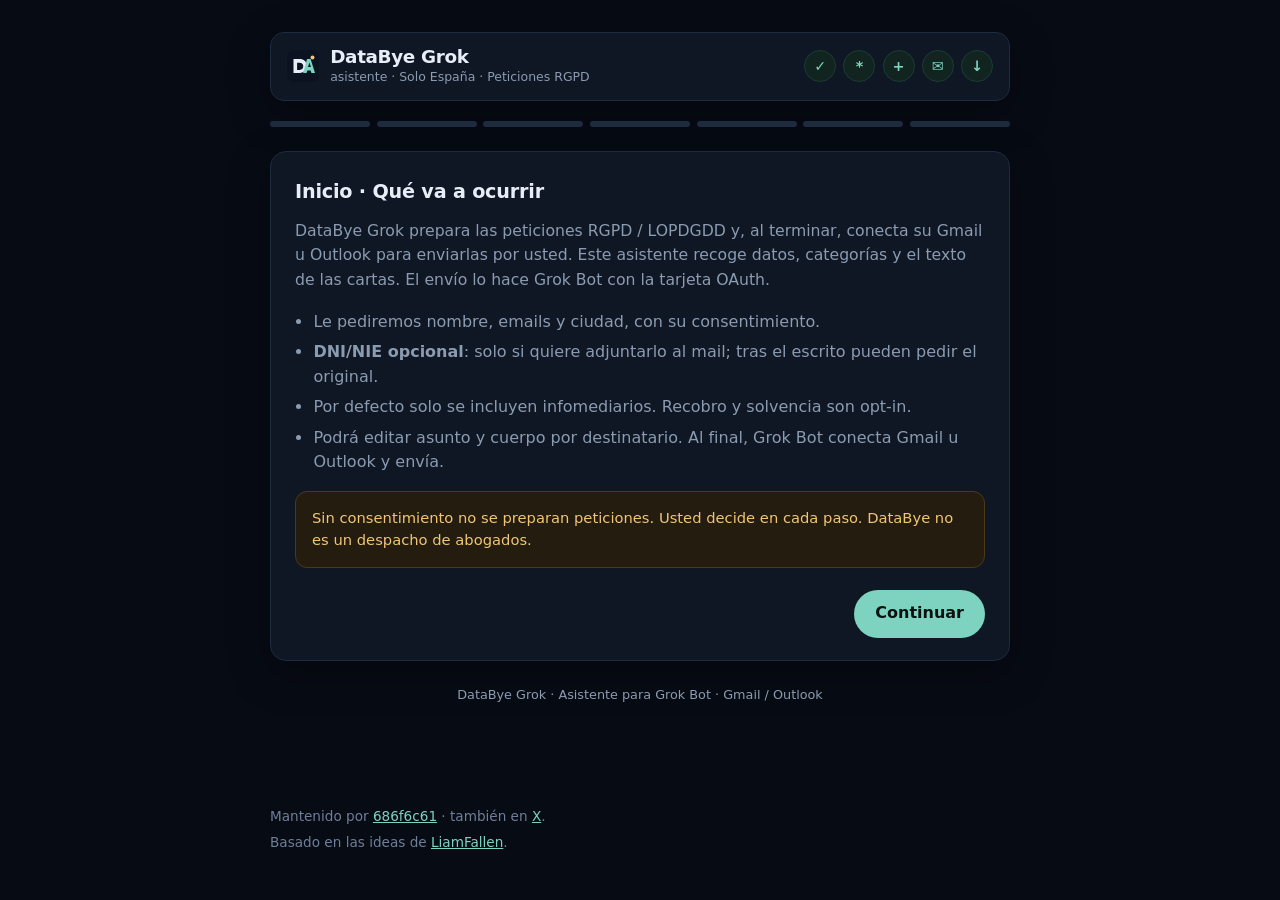
==== wizard.html @ 0d9af176 "DataBye landing 2.0.0: Grok cinematic site, SVG agent, live bot CTA Static landing for Coolify (bran" ====
<!DOCTYPE html>
<html lang="es">
<head>
<meta charset="utf-8" />
<meta name="viewport" content="width=device-width, initial-scale=1" />
<link rel="icon" href="[data-uri]" type="image/svg+xml">
<title>DataBye Grok · Wizard</title>
<style>
  :root {
    --bg: #070b14;
    --card: #0f1624;
    --ink: #e8eef7;
    --muted: #8b9bb0;
    --line: #1e2a3d;
    --accent: #7dd3c0;
    --accent-dim: #2a5f55;
    --accent-soft: #12241f;
    --warn: #f0c674;
    --warn-bg: #241c0e;
    --warn-line: #4a3a18;
    --radius: 16px;
    --shadow: 0 12px 40px rgba(0, 0, 0, 0.35);
    --font: system-ui, -apple-system, "Segoe UI", Roboto, "Helvetica Neue", Arial, sans-serif;
    --input-bg: #0a101a;
  }
  * { box-sizing: border-box; }
  html, body { margin: 0; padding: 0; background: var(--bg); color: var(--ink); font-family: var(--font); line-height: 1.55; }
  body { min-height: 100vh; }
  a { color: var(--accent); }
  .wrap { max-width: 780px; margin: 0 auto; padding: 2rem 1.25rem 4rem; }
  .progress { display: flex; gap: 0.4rem; margin: 1.25rem 0 1.5rem; }
  .progress span {
    flex: 1; height: 6px; border-radius: 99px; background: var(--line);
    transition: background 0.25s ease;
  }
  .progress span.on { background: var(--accent); }
  .progress span.done { background: var(--accent-dim); }
  .card {
    background: var(--card); border: 1px solid var(--line); border-radius: var(--radius);
    box-shadow: var(--shadow); padding: 1.6rem 1.5rem 1.4rem;
  }
  .step { display: none; }
  .step.active { display: block; animation: fade 0.28s ease; }
  @keyframes fade { from { opacity: 0; transform: translateY(6px); } to { opacity: 1; transform: none; } }
  h2 { font-size: 1.2rem; margin: 0 0 0.75rem; font-weight: 650; letter-spacing: -0.01em; }
  h3 { font-size: 1rem; margin: 1.25rem 0 0.5rem; font-weight: 650; color: var(--accent); }
  .lede { color: var(--muted); margin: 0 0 1.1rem; font-size: 0.98rem; }
  ul.calm { margin: 0 0 1rem; padding-left: 1.15rem; color: var(--muted); }
  ul.calm li { margin: 0.35rem 0; }
  label.field { display: block; margin: 0.85rem 0 0.3rem; font-size: 0.88rem; font-weight: 600; }
  input[type="text"], input[type="email"], textarea, select {
    width: 100%; padding: 0.7rem 0.8rem; border: 1px solid var(--line); border-radius: 10px;
    font: inherit; background: var(--input-bg); color: var(--ink);
  }
  input:focus, textarea:focus { outline: 2px solid var(--accent-dim); border-color: var(--accent); }
  textarea { min-height: 110px; resize: vertical; }
  .hint { font-size: 0.82rem; color: var(--muted); margin: 0.25rem 0 0; }
  .check {
    display: flex; gap: 0.65rem; align-items: flex-start; margin-top: 1.1rem;
    padding: 0.85rem 1rem; background: var(--accent-soft); border-radius: 12px; border: 1px solid #1a3d35;
  }
  .check input { margin-top: 0.25rem; flex-shrink: 0; }
  .check.opt {
    background: var(--input-bg); border-color: var(--line); margin-top: 0.85rem;
  }
  .check.opt .help { display: block; font-size: 0.85rem; color: var(--muted); font-weight: 400; margin-top: 0.35rem; }
  .note-box {
    margin: 1rem 0; padding: 0.9rem 1rem; background: var(--warn-bg); border-radius: 12px;
    border: 1px solid var(--warn-line); color: var(--warn); font-size: 0.92rem;
  }
  .note-box strong { color: var(--ink); }
  .opt-tag {
    display: inline-block; font-size: 0.72rem; font-weight: 700; letter-spacing: 0.04em;
    text-transform: uppercase; background: #1a2435; color: var(--muted);
    padding: 0.15rem 0.45rem; border-radius: 6px; vertical-align: middle; margin-left: 0.35rem;
  }
  .badge {
    display: inline-block; font-size: 0.7rem; font-weight: 700; letter-spacing: 0.03em;
    text-transform: uppercase; padding: 0.12rem 0.4rem; border-radius: 6px; margin-left: 0.35rem;
  }
  .badge.doc { background: #143028; color: var(--accent); }
  .badge.likely { background: #2a2410; color: var(--warn); }
  .badge.web { background: #1a2040; color: #9db4ff; }
  .target {
    border: 1px solid var(--line); border-radius: 12px; padding: 0.9rem 1rem; margin: 0.65rem 0;
    background: var(--input-bg);
  }
  .target-head { display: flex; align-items: flex-start; justify-content: space-between; gap: 0.75rem; flex-wrap: wrap; }
  .target-head .name { font-weight: 650; }
  .target-head .meta { font-size: 0.8rem; color: var(--muted); margin-top: 0.2rem; }
  .target.collapsed .body-edit { display: none; }
  .nav { display: flex; justify-content: space-between; gap: 0.75rem; margin-top: 1.4rem; flex-wrap: wrap; }
  button {
    font: inherit; cursor: pointer; border-radius: 999px; padding: 0.65rem 1.25rem; border: 1px solid transparent;
  }
  button.primary { background: var(--accent); color: #0a1210; font-weight: 650; }
  button.primary:disabled { opacity: 0.45; cursor: not-allowed; }
  button.ghost { background: transparent; border-color: var(--line); color: var(--ink); }
  button.secondary { background: var(--accent-soft); color: var(--accent); font-weight: 600; border-color: #1a3d35; }
  .summary dl { margin: 0; }
  .summary dt { font-size: 0.78rem; text-transform: uppercase; letter-spacing: 0.04em; color: var(--muted); margin-top: 0.85rem; }
  .summary dd { margin: 0.2rem 0 0; }
  .footer-note { text-align: center; margin-top: 1.5rem; font-size: 0.8rem; color: var(--muted); }
  code { font-size: 0.85em; background: #1a2435; padding: 0.1rem 0.35rem; border-radius: 4px; }
  .topbar-inner {
    display: flex; align-items: center; justify-content: space-between; gap: 1rem;
    padding: 0.85rem 1rem; background: var(--card); border: 1px solid var(--line);
    border-radius: 14px; box-shadow: var(--shadow); margin-bottom: 0.25rem;
  }
  .brand { display: flex; align-items: center; gap: 0.7rem; text-align: left; }
  .brand-title { font-weight: 700; font-size: 1.15rem; letter-spacing: -0.02em; line-height: 1.1; }
  .brand-sub { font-size: 0.78rem; color: var(--muted); }
  .header-icons { display: flex; gap: 0.45rem; flex-wrap: wrap; }
  .header-icons .hi {
    width: 2rem; height: 2rem; border-radius: 999px; display: inline-flex; align-items: center;
    justify-content: center; background: var(--accent-soft); color: var(--accent);
    border: 1px solid #1a3d35; font-size: 0.9rem; font-weight: 700;
  }
  .empty-hint { color: var(--muted); font-size: 0.92rem; font-style: italic; margin: 0.75rem 0; }
  .adv-toggle { margin-top: 0.75rem; font-size: 0.88rem; }
  .adv-toggle summary { cursor: pointer; color: var(--muted); }
  .portal-link { display: inline-block; margin-top: 0.4rem; font-size: 0.88rem; }
  .legal-links { margin: 0.75rem 0 0; padding-left: 1.15rem; }
  .legal-links li { margin: 0.4rem 0; }
  .legal-links a {
    color: var(--accent); text-decoration: underline; text-underline-offset: 2px;
    word-break: break-word;
  }
  .legal-links a:hover { color: #a8ebe0; }
  .cat-block { margin: 1rem 0; padding: 0.9rem 1rem; background: var(--input-bg);
    border: 1px solid var(--line); border-radius: 12px; }
  .cat-block strong { color: var(--ink); }
  .cat-block p { margin: 0.35rem 0 0; color: var(--muted); font-size: 0.94rem; }
</style>
</head>
<body>
<div class="wrap">
  <header class="topbar">
    <div class="topbar-inner">
      <div class="brand">
        <img src="[data-uri]" width="32" height="32" alt="">
        <div>
          <div class="brand-title">DataBye Grok</div>
          <div class="brand-sub">asistente · Solo España · Peticiones RGPD</div>
        </div>
      </div>
      <div class="header-icons" aria-hidden="true">
        <span class="hi" title="Consentimiento">✓</span>
        <span class="hi" title="DNI opcional">*</span>
        <span class="hi" title="Alcance">+</span>
        <span class="hi" title="Mails">✉</span>
        <span class="hi" title="Export">↓</span>
      </div>
    </div>
  </header>

  <div class="progress" aria-hidden="true">
    <span data-i="0"></span>
    <span data-i="1"></span>
    <span data-i="2"></span>
    <span data-i="3"></span>
    <span data-i="4"></span>
    <span data-i="5"></span>
    <span data-i="6"></span>
  </div>

  <!-- 0 Inicio -->
  <section class="card step active" data-step="0" id="step-0">
    <h2>Inicio · Qué va a ocurrir</h2>
    <p class="lede">DataBye Grok prepara las peticiones RGPD / LOPDGDD y, al terminar, conecta su Gmail u Outlook para enviarlas por usted. Este asistente recoge datos, categorías y el texto de las cartas. El envío lo hace Grok Bot con la tarjeta OAuth.</p>
    <ul class="calm">
      <li>Le pediremos nombre, emails y ciudad, con su consentimiento.</li>
      <li><strong>DNI/NIE opcional</strong>: solo si quiere adjuntarlo al mail; tras el escrito pueden pedir el original.</li>
      <li>Por defecto solo se incluyen infomediarios. Recobro y solvencia son opt-in.</li>
      <li>Podrá editar asunto y cuerpo por destinatario. Al final, Grok Bot conecta Gmail u Outlook y envía.</li>
    </ul>
    <div class="note-box">Sin consentimiento no se preparan peticiones. Usted decide en cada paso. DataBye no es un despacho de abogados.</div>
    <div class="nav">
      <span></span>
      <button type="button" class="primary" data-next>Continuar</button>
    </div>
  </section>


  <!-- 1 Categorías y amparo legal -->
  <section class="card step" data-step="1" id="step-1">
    <h2>Categorías y amparo legal</h2>
    <p class="lede">Antes de elegir a quién escribir, conviene entender qué es cada categoría y en qué normas se apoyan estas peticiones.</p>

    <div class="cat-block">
      <strong>1. Qué es un broker / infomediario</strong>
      <p>Empresa que reutiliza datos mercantiles o de contacto para productos de información o marketing. No es necesariamente quien le cobró una deuda.</p>
    </div>
    <div class="cat-block">
      <strong>2. Infomediarios</strong> <span class="opt-tag">incluido por defecto</span>
      <p>Acceso, oposición y, cuando proceda, supresión frente a la reutilización comercial de sus datos.</p>
    </div>
    <div class="cat-block">
      <strong>3. Recobro</strong> <span class="opt-tag">opcional</span>
      <p>Gestores de cobro o compra de deuda. Puede pedir acceso e identidad del acreedor. Este trámite no cancela la deuda civil.</p>
    </div>
    <div class="cat-block">
      <strong>4. Solvencia</strong> <span class="opt-tag">opcional</span>
      <p>Ficheros ASNEF/BADEXCUG y similares (art. 20 LOPDGDD). Es un trámite distinto del recobro.</p>
    </div>

    <h3>Amparo normativo y doctrina AEPD</h3>
    <p class="hint">La AEPD publica FAQ, informes del Gabinete Jurídico y resoluciones; no siempre bajo el rótulo «consulta vinculante».</p>

    <p style="margin:0.75rem 0 0.25rem;font-weight:600;font-size:0.9rem;">Normas</p>
    <ul class="legal-links">
      <li><a href="https://eur-lex.europa.eu/legal-content/ES/TXT/?uri=CELEX:32016R0679" target="_blank" rel="noopener">RGPD (Reglamento (UE) 2016/679)</a></li>
      <li><a href="https://www.boe.es/buscar/act.php?id=BOE-A-2018-16673" target="_blank" rel="noopener">LOPDGDD (Ley Orgánica 3/2018)</a></li>
    </ul>

    <p style="margin:1rem 0 0.25rem;font-weight:600;font-size:0.9rem;">AEPD: FAQ, informes y resoluciones</p>
    <ul class="legal-links">
      <li><a href="https://www.aepd.es/preguntas-frecuentes/7-solvencia-patrimonial" target="_blank" rel="noopener">FAQ solvencia (índice)</a></li>
      <li><a href="https://www.aepd.es/preguntas-frecuentes/7-solvencia-patrimonial/FAQ-0705-es-legal-la-actuacion-de-una-empresa-de-recobros" target="_blank" rel="noopener">FAQ 7.5 empresas de recobros</a></li>
      <li><a href="https://www.aepd.es/preguntas-frecuentes/7-solvencia-patrimonial/FAQ-0701-que-requisitos-son-necesarios-para-incluir-a-una-persona-fisica-en-un-tratamiento-de-solvencia-patrimonial-y-credito" target="_blank" rel="noopener">FAQ 7.1 requisitos de inclusión</a></li>
      <li><a href="https://www.aepd.es/preguntas-frecuentes/7-solvencia-patrimonial/FAQ-0706-cuanto-tiempo-puedo-estar-incluido-en-un-tratamiento-de-solvencia-patrimonial-y-credito" target="_blank" rel="noopener">FAQ 7.6 plazo / pago</a></li>
      <li><a href="https://www.aepd.es/preguntas-frecuentes/7-solvencia-patrimonial/FAQ-0710-ya-he-pagado-mi-deuda-y-sigo-incluido-en-un-tratamiento-de-solvencia-patrimonial-y-credito" target="_blank" rel="noopener">FAQ 7.10 tras el pago</a></li>
      <li><a href="https://www.aepd.es/documento/2023-0030.pdf" target="_blank" rel="noopener">Informe GJ 0030/2023</a></li>
      <li><a href="https://www.aepd.es/documento/ai-00082-2023.pdf" target="_blank" rel="noopener">AI/00082/2023</a></li>
      <li><a href="https://www.aepd.es/documento/e-13222-2021.pdf" target="_blank" rel="noopener">E/13222/2021</a></li>
    </ul>

    <div class="nav">
      <button type="button" class="ghost" data-prev>Atrás</button>
      <button type="button" class="primary" data-next>Continuar</button>
    </div>
  </section>

  <!-- 2 Datos + consentimiento -->
  <section class="card step" data-step="2" id="step-2">
    <h2>Sus datos</h2>
    <p class="lede">Solo lo necesario para las cartas. País: España.</p>
    <label class="field" for="full_name">Nombre completo</label>
    <input type="text" id="full_name" autocomplete="name" placeholder="María Ejemplo" />
    <label class="field" for="emails">Emails (varios, separados por coma)</label>
    <input type="text" id="emails" autocomplete="email" placeholder="maria@example.com, maria.alt@example.com" />
    <label class="field" for="aliases">Alias / otros nombres <span class="opt-tag">opcional</span></label>
    <input type="text" id="aliases" placeholder="M. Ejemplo" />
    <label class="field" for="city">Ciudad <span class="opt-tag">opcional</span></label>
    <input type="text" id="city" autocomplete="address-level2" placeholder="Madrid" />
    <label class="field" for="dni">DNI / NIE <span class="opt-tag">opcional</span></label>
    <input type="text" id="dni" autocomplete="off" placeholder="Opcional" />
    <p class="hint">Solo si quiere adjuntarlo en el mail. Tras el escrito, algunos DPD pueden pedir el documento original o una copia. Por defecto no se adjunta ni se escribe en el cuerpo de la carta.</p>
    <label class="field" style="display:flex;align-items:flex-start;gap:0.55rem;font-weight:500;margin-top:0.65rem;">
      <input type="checkbox" id="dni_attach" style="margin-top:0.2rem;" />
      <span>Quiero que Grok pueda adjuntar el DNI/NIE al correo si hace falta (usted lo confirma al enviar).</span>
    </label>
    <div class="check">
      <input type="checkbox" id="consent" />
      <label for="consent">Consiento el uso de DataBye Grok para preparar el ejercicio de acceso, oposición y supresión frente a destinatarios del roster, y que Grok Bot envíe las peticiones tras conectar Gmail u Outlook.</label>
    </div>
    <div class="nav">
      <button type="button" class="ghost" data-prev>Atrás</button>
      <button type="button" class="primary" data-next>Continuar</button>
    </div>
  </section>


  <!-- 3 Ampliar alcance -->
  <section class="card step" data-step="3" id="step-3">
    <h2>Ampliar el alcance <span class="opt-tag">opcional</span></h2>
    <p class="lede">Puede limitar la petición a empresas de información comercial (recomendado) o ampliarla a gestores de cobro y ficheros de morosidad. Ampliar no cancela deudas ni garantiza el borrado total.</p>
    <p class="hint">Ver explicación y enlaces en el paso Categorías y amparo legal.</p>
    <div class="check opt">
      <input type="checkbox" id="opt_recobro" />
      <label for="opt_recobro">
        <strong>Incluir empresas de recobro o gestión de cobros</strong>
        <span class="help">Estas entidades contactan para recuperar deudas o gestionan carteras. Puede pedir acceso a sus datos, que identifiquen al acreedor y, cuando proceda, oposición o supresión. No prometemos que borren todo si la deuda sigue vigente o deben conservar datos por ley o para reclamar.</span>
      </label>
    </div>
    <div class="check opt">
      <input type="checkbox" id="opt_solvency" />
      <label for="opt_solvency">
        <strong>Incluir ficheros de solvencia patrimonial (ASNEF, BADEXCUG…)</strong>
        <span class="help">Son ficheros de impagos (art. 20 LOPDGDD). Sirven para consultar si figura y pedir rectificación o baja si la deuda es inexacta, está pagada o no cumplen los requisitos. Es un trámite distinto del recobro.</span>
      </label>
    </div>

    <div class="robinson-block" id="robinson-block" style="margin-top:1.25rem;padding:1rem 1.05rem;border:1px solid var(--line);border-radius:12px;background:var(--input-bg);">
      <h3 style="margin-top:0;">Lista Robinson <span class="opt-tag">opcional</span></h3>
      <p class="hint" style="margin-bottom:0.75rem;">Exclusión de publicidad de Adigital. No borra datos de infomediarios ni cancela deudas. La inscripción es un formulario web (captcha + verificación por email); el efecto puede tardar hasta unos 2 meses. URL oficial: <a href="https://www.listarobinson.es/register-consumer" target="_blank" rel="noopener">listarobinson.es/register-consumer</a>.</p>
      <div class="check opt" style="margin-top:0.5rem;">
        <input type="radio" name="robinson_action" id="robinson_skip" value="skip" checked />
        <label for="robinson_skip"><strong>No hacer nada ahora</strong> <span class="help">Omitir Lista Robinson en este flujo (opción por defecto).</span></label>
      </div>
      <div class="check opt">
        <input type="radio" name="robinson_action" id="robinson_guide" value="guide" />
        <label for="robinson_guide"><strong>Quiero que Grok me guíe</strong> <span class="help">Grok Bot le acompañará en <a href="https://www.listarobinson.es/register-consumer" target="_blank" rel="noopener">https://www.listarobinson.es/register-consumer</a> (formulario, captcha y verificación de email).</span></label>
      </div>
      <div class="check opt">
        <input type="radio" name="robinson_action" id="robinson_done" value="done" />
        <label for="robinson_done"><strong>Ya estoy inscrito / lo haré yo</strong> <span class="help">No hace falta guía; solo se anota en el handoff.</span></label>
      </div>
    </div>

    <div class="note-box" id="legal-banner">
      DataBye le ayuda a ejercer derechos del RGPD. No es un despacho de abogados. La AEPD no resuelve si una deuda existe o no. Si solo le reclamaron una deuda, primero pida acceso e identificación del acreedor.
    </div>
    <p class="empty-hint" id="empty-extra">Si no marca nada extra, seguiremos solo con el listado de infomediarios.</p>
    <div class="nav">
      <button type="button" class="ghost" data-prev>Atrás</button>
      <button type="button" class="primary" data-next>Continuar</button>
    </div>
  </section>

  <!-- 4 Destinatarios -->
  <section class="card step" data-step="4" id="step-4">
    <h2>Destinatarios</h2>
    <p class="lede">Infomediarios siempre incluidos. Ajuste las listas opcionales si las activó.</p>

    <div id="block-info">
      <h3>Infomediarios <span class="opt-tag">núcleo</span></h3>
      <p class="hint">Preseleccionados. Puede desmarcar alguno.</p>
      <div id="list-info"></div>
    </div>

    <div id="block-recobro" hidden>
      <h3>Recobro / gestión de cobros</h3>
      <p class="hint">Documentados premarcados. Solo entidades con email documentado o probable.</p>
      <div id="list-recobro"></div>
    </div>

    <div id="block-solvency" hidden>
      <h3>Ficheros de solvencia</h3>
      <p class="hint">Equifax/ASNEF y Experian/BADEXCUG premarcados. Confirma (fraude) es opcional. Experian sin email de envío se trata como portal web. RAI en avanzado.</p>
      <div id="list-solvency"></div>
      <details class="adv-toggle" id="rai-adv">
        <summary>Avanzado: soy empresa / RAI</summary>
        <div id="list-rai"></div>
      </details>
    </div>

    <div class="nav">
      <button type="button" class="ghost" data-prev>Atrás</button>
      <button type="button" class="primary" data-next>Continuar</button>
    </div>
  </section>

  <!-- 5 Editar mails -->
  <section class="card step" data-step="5" id="step-5">
    <h2>Editar mails</h2>
    <p class="lede">Destinatarios seleccionados con asunto y cuerpo editables. Plantilla según categoría. Placeholders: <code>{full_name}</code>, <code>{email}</code>, <code>{broker_name}</code>, <code>{date}</code>, <code>{location}</code>.</p>
    <label class="field" for="append_note">Nota global al final de cada carta <span class="opt-tag">opcional</span></label>
    <textarea id="append_note" placeholder="Prefiero respuesta solo por email."></textarea>
    <div id="edit-list"></div>
    <div class="nav">
      <button type="button" class="ghost" data-prev>Atrás</button>
      <button type="button" class="primary" data-next>Ver resumen y seguir</button>
    </div>
  </section>

  <!-- 6 Resumen -->
  <section class="card step" data-step="6" id="step-6">
    <h2>Listo · Seguir con Grok Bot</h2>
    <p class="lede">Revise el resumen. El siguiente paso es conectar Gmail u Outlook (tarjeta OAuth) para que Grok Bot envíe las cartas. No hace falta descargar ningún JSON.</p>
    <div class="summary" id="summary"></div>
    <div class="check" style="margin-top:1rem;">
      <input type="checkbox" id="legal_ack" />
      <label for="legal_ack">He leído el aviso: DataBye ayuda a ejercer derechos RGPD, no es un despacho, y ampliar el alcance no cancela deudas ni garantiza el borrado total.</label>
    </div>
    <div class="note-box" style="margin-top:1rem;">
      <strong>Qué hará Grok Bot a continuación:</strong>
      Abrir la conexión de Gmail u Outlook, confirmar la cuenta, y enviar las peticiones a los emails oficiales del roster (sin adjuntar DNI). Los destinos <span class="badge web">web_form</span> se abren en el portal, no por email vacío.
    </div>
    <label class="field" for="handoff">Instrucción para el chat (cópiela si abrió este HTML fuera de Grok)</label>
    <textarea id="handoff" rows="5" readonly style="width:100%;font-family:var(--mono);font-size:0.8rem;"></textarea>
    <div class="nav">
      <button type="button" class="ghost" data-prev>Atrás</button>
      <div style="display:flex;gap:0.5rem;flex-wrap:wrap;">
        <button type="button" class="secondary" id="btn-copy">Copiar instrucción</button>
        <button type="button" class="primary" id="btn-handoff">Seguir: conectar correo y enviar</button>
      </div>
    </div>
    <p class="hint" id="handoff-status" style="margin-top:0.75rem;"></p>
  </section>

  <p class="footer-note">DataBye Grok · Asistente para Grok Bot · Gmail / Outlook</p>
</div>

<footer style="max-width:780px;margin:1.5rem auto;padding:0 1.25rem;font-size:0.85rem;color:#6f7f99">
  <p style="margin:0 0 0.35rem;">Mantenido por <a href="https://github.com/686f6c61">686f6c61</a>
  · también en <a href="https://x.com/686f6c61">X</a>.</p>
  <p style="margin:0;">Basado en las ideas de <a href="https://github.com/LiamFallen" target="_blank" rel="noopener">LiamFallen</a>.</p>
</footer>

<script>
(function () {
  "use strict";

  var ROSTER_INFO = [{"id": "axesor", "name": "Axesor", "category": "infomediarios", "emails": ["dpd@axesor.es"], "alt_emails": [], "url": "https://www.axesor.es", "confidence": "documented"}, {"id": "informa", "name": "Informa", "category": "infomediarios", "emails": ["dpo@informa.es"], "alt_emails": ["protecciondedatos@informa.es"], "url": "https://www.informa.es", "confidence": "documented"}, {"id": "einforma", "name": "eInforma", "category": "infomediarios", "emails": ["clientes@einforma.com"], "alt_emails": [], "url": "https://www.einforma.com", "confidence": "documented"}, {"id": "accumin", "name": "Accumin (Datacentric)", "category": "infomediarios", "emails": ["dpd.datacentric@accumin.com"], "alt_emails": ["privacidad.datacentric@accumin.com"], "url": "https://www.accumin.com/es/intelligence", "confidence": "documented"}, {"id": "iberinform", "name": "Iberinform", "category": "infomediarios", "emails": ["infoprotecciondatosiber@iberinform.es"], "alt_emails": [], "url": "https://www.iberinform.es", "confidence": "documented"}, {"id": "camerdata", "name": "Camerdata", "category": "infomediarios", "emails": ["informacion@camerdata.es"], "alt_emails": [], "url": "https://www.camerdata.es", "confidence": "documented"}, {"id": "netamo", "name": "Netamo (Dato Capital)", "category": "infomediarios", "emails": ["privacy@netamo.com"], "alt_emails": [], "url": "https://www.netamo.com", "confidence": "documented"}, {"id": "equifax_info", "name": "Equifax España (infomediario / marketing)", "category": "infomediarios", "emails": ["sac@equifax.es"], "alt_emails": [], "url": "https://www.equifax.es", "confidence": "documented", "notes": "Canal genérico Equifax; para fichero ASNEF use la categoría solvencia."}, {"id": "infoempresa", "name": "Infoempresa", "category": "infomediarios", "emails": ["contacto@infoempresa.com"], "alt_emails": [], "url": "https://www.infoempresa.com/", "notes": "Asociado ASEDIE-style / infomediario de datos mercantiles. FAQ documenta contacto@infoempresa.com para modificar datos de cargos/personas físicas tras acreditar. No está en el núcleo actual DataBye brokers.", "confidence": "documented", "source_urls": ["https://www.infoempresa.com/es-es/es/faqs", "https://www.asedie.es/es/nuestros-asociados"]}, {"id": "inatlas", "name": "inAtlas (Intelligent Atlas)", "category": "infomediarios", "emails": ["info@inatlas.com"], "alt_emails": [], "url": "https://www.inatlas.com/", "notes": "Asociado ASEDIE (geomarketing/datos). Cláusula de privacidad en web indica ejercicio de derechos en info@inatlas.com. Canal genérico pero documentado para ARCO.", "confidence": "documented", "source_urls": ["https://www.inatlas.com/es/empresa/", "https://www.asedie.es/es/nuestros-asociados"]}, {"id": "credito_y_caucion", "name": "Crédito y Caución (Atradius)", "category": "infomediarios", "emails": ["dpo@atradius.com"], "alt_emails": [], "url": "https://www.creditoycaucion.es/", "notes": "Seguro de crédito + inteligencia/información empresarial B2B (grupo Atradius). Declaración de privacidad ES documenta DPO en dpo@atradius.com.", "confidence": "documented", "source_urls": ["https://www.creditoycaucion.es/es/declaracion-de-privacidad"]}, {"id": "economia3", "name": "Economía 3 (ECO3 Multimedia)", "category": "infomediarios", "emails": ["lopd.empresas@economia3.com"], "alt_emails": ["administracion@economia3.info", "marketing@economia3.info"], "url": "https://economia3.com/", "notes": "Asociado ASEDIE. Política de privacidad documenta DPD lopd.empresas@economia3.com; derechos también a administracion@economia3.info. Perfil más media/datos editoriales que bureau mercantil clásico.", "confidence": "documented", "source_urls": ["https://economia3.com/politica-de-privacidad/", "https://www.asedie.es/es/nuestros-asociados"]}, {"id": "coregistros", "name": "CoRegistros", "category": "infomediarios", "emails": ["dpo@coregistros.com"], "alt_emails": ["info@coregistros.com"], "url": "https://www.coregistros.com/", "notes": "Broker/enriquecimiento leads B2C y B2B (España, sede Barcelona). Política de privacidad documenta DPO dpo@coregistros.com para ejercicio de derechos RGPD.", "confidence": "documented", "source_urls": ["https://www.coregistros.com/fr/politique-de-confidentialite/"]}];
  var ROSTER_RECOBRO = [{"id": "intrum_es", "name": "Intrum Servicing Spain", "category": "recobro", "emails": ["dpo.es@intrum.com"], "alt_emails": ["info.spain@intrum.com"], "url": "https://www.intrum.es/", "notes": "DPO documentado en política de privacidad ES. Lindorff España pasó a Intrum. También formulario de derechos en web. No duplicar como Lowell ES.", "confidence": "documented", "source_urls": ["https://www.intrum.es/particulares/sobre-intrum/privacidad/politica-de-privacidad/", "https://www.intrum.es/particulares/sobre-intrum/privacidad/derechos-de-los-sujetos-de-datos/"]}, {"id": "eos_spain", "name": "EOS Spain", "category": "recobro", "emails": ["dpo@eos-spain.es"], "alt_emails": ["protecciondatos@eos-spain.es"], "url": "https://es.eos-solutions.com/", "notes": "DPO y canal protecciondatos documentados en Aviso de Privacidad. Grupo EOS (no confundir con eosiberica.es de Córdoba).", "confidence": "documented", "source_urls": ["https://es.eos-solutions.com/privacy-notice/", "https://es.eos-solutions.com/personal-data-processing0/"]}, {"id": "axactor_es", "name": "Axactor España", "category": "recobro", "emails": ["derechosarco@axactor.com"], "alt_emails": [], "url": "https://www.axactor.com/es/", "notes": "Canal derechos ARCO / DPD documentado en política de privacidad (derechosarco@axactor.com). Compra/servicing de deuda.", "confidence": "documented", "source_urls": ["https://www.axactor.com/es/politica-de-privacidad"]}, {"id": "cabot_es", "name": "Cabot Financial Spain", "category": "recobro", "emails": ["proteccion.datos@cabotfinancial.es"], "alt_emails": [], "url": "https://cabotfinancial.es/", "notes": "Email de ejercicio de derechos y DPD documentado en política de privacidad.", "confidence": "documented", "source_urls": ["https://cabotfinancial.es/politica-de-privacidad/"]}, {"id": "kruk_es", "name": "KRUK España", "category": "recobro", "emails": ["info@es.kruk.eu"], "alt_emails": ["dpo@es.kruk.eu"], "url": "https://es.kruk.eu/", "notes": "Ejercicio de derechos: info@es.kruk.eu (página deudores). DPO: dpo@es.kruk.eu. Suele actuar como encargada de InvestCapital u otros acreedores. ANGECO.", "confidence": "documented", "source_urls": ["https://es.kruk.eu/me-estan-reclamando-una-deuda/", "https://es.kruk.eu/politica-de-privacidad/"]}, {"id": "gescobro", "name": "Gescobro Collection Services", "category": "recobro", "emails": ["dpo@gescobro.com"], "alt_emails": ["compliance@gescobro.com"], "url": "https://www.gescobro.com/", "notes": "DPO y compliance documentados. Servicing y compra de carteras. Web también en gcbe.es. Cita ASNEF/BADEXCUG en su política.", "confidence": "documented", "source_urls": ["https://gcbe.es/politica-de-privacidad/"]}, {"id": "isgf", "name": "ISGF Informes Comerciales", "category": "recobro", "emails": ["proteccion.datos@isgf.es"], "alt_emails": ["info@isgf.es", "n.datos@isgf.es"], "url": "https://www.isgf.es/", "notes": "Gestora de cobros; proteccion.datos@isgf.es aparece en política/Derechos ARCO. Aparece en resoluciones AEPD como gestora.", "confidence": "documented", "source_urls": ["https://www.isgf.es/PoliticaPrivacidad", "https://isgf.es/DerechosARCO/DerechosArco"]}, {"id": "hoist_spain", "name": "Hoist Finance Spain", "category": "recobro", "emails": ["protecciondatos@hoistfinance.com"], "alt_emails": ["clientes@hoistfinance.com", "dpo@hoistfinance.com"], "url": "https://www.hoistfinance.es/", "notes": "Compradora de créditos. Política ES: protecciondatos@hoistfinance.com (DPD Spain/grupo local). dpo@hoistfinance.com es DPO de grupo (sede Suecia).", "confidence": "documented", "source_urls": ["https://www.hoistfinance.es/conoce-hoist/politica-de-privacidad/", "https://www.hoistfinance.com/about-us/privacy/"]}, {"id": "b2_impact_es", "name": "B2 Impact España (antes Verifica)", "category": "recobro", "emails": ["dpo.es@b2-impact.com"], "alt_emails": ["contacto.es@b2-impact.com", "info.legal.es@b2-impact.com"], "url": "https://www.b2-impact.es/", "notes": "Filial española de B2 Impact ASA (compra/servicing de deuda). Política de privacidad ES documenta dpo.es@b2-impact.com para derechos RGPD, con sección específica de deudores. No confundir con Zolva/Multigestión (operación Iberia vendida a Cerberus).", "confidence": "documented", "source_urls": ["https://www.b2-impact.es/politica-privacidad/", "https://www.b2-impact.es/contacto/"]}, {"id": "gemini_recoveries", "name": "Gemini Recoveries & Collections", "category": "recobro", "emails": ["dpd@geminicollections.com"], "alt_emails": ["info@geminicollections.com"], "url": "https://www.geminicollections.com/", "notes": "Gestora de cobros (ciclo completo del crédito). Política de privacidad documenta DPD en dpd@geminicollections.com; derechos también vía info@geminicollections.com. Sede Madrid.", "confidence": "documented", "source_urls": ["https://www.geminicollections.com/en/privacy/", "https://www.geminicollections.com/aviso-legal/"]}, {"id": "anticipa", "name": "Anticipa Real Estate", "category": "recobro", "emails": ["DPD@anticipa.com"], "alt_emails": ["lopd@anticipa.com"], "url": "https://anticipa.com/", "notes": "Servicer inmobiliario / deuda colateralizada (carteras NPL/REO). Canal DPD citado en páginas oficiales Anticipa: DPD@anticipa.com; lopd@anticipa.com aparece como canal LOPD/derechos.", "confidence": "documented", "source_urls": ["https://anticipa.com/politica-de-proteccion-de-datos", "https://anticipa.com/en/data-protection-policy", "https://anticipa.com/en/internal-information-channel"]}, {"id": "servihabitat", "name": "Servihabitat Servicios Inmobiliarios", "category": "recobro", "emails": ["protecciondatos@servihabitat.com"], "alt_emails": ["cumplimientonormativo@servihabitat.com"], "url": "https://www.servihabitat.com/", "notes": "Servicer inmobiliario. Condiciones legales CRM/inversión documentan protecciondatos@servihabitat.com para ejercicio de derechos y cumplimientonormativo@servihabitat.com para DPO.", "confidence": "documented", "source_urls": ["https://www.servihabitat.com/es/condiciones-legales-crm", "https://www.servihabitat.com/es/condiciones-legales-inversioninmobiliaria"]}, {"id": "cofidis_es", "name": "Cofidis S.A. Sucursal en España", "category": "recobro", "emails": ["protecciondatos@cofidis.es"], "alt_emails": ["dpocofidis@cofidis.es"], "url": "https://www.cofidis.es/", "notes": "Entidad de crédito al consumo; trata cobros/impagos y comunica a ASNEF/BADEXCUG. Política oficial: protecciondatos@cofidis.es para derechos; DPO dpocofidis@cofidis.es. Acreedor-collections: incluir cuando el usuario identifica a Cofidis.", "confidence": "documented", "source_urls": ["https://www.cofidis.es/es/informacion-legal/proteccion-datos.html", "https://retail.cofidis.es/es/informacion-legal/proteccion-datos.html"]}, {"id": "zolva_es", "name": "Zolva Platform (ex Multigestión Iberia)", "category": "recobro", "emails": ["cumplimiento@zolva.es"], "alt_emails": ["cumplimiento@multigestioniberia.com"], "url": "https://portal.zolva.es/", "notes": "Sucesora operativa de Multigestión Iberia 2014; ANGECO. Email cumplimiento@zolva.es aparece de forma reiterada en firmas corporativas y reclamaciones públicas para ejercicio RGPD; cumplimiento@multigestioniberia.com es canal legacy. Web pública de privacidad ES poco transparente tras cambios societarios (Cerberus). Confidence likely - no inventar otros emails.", "confidence": "likely", "source_urls": ["https://www.leyes.tv/zolva-platform-s-l-espana/", "https://www.ocu.org/reclamar/lista-reclamaciones-publicas/acoso-y-violaci-C3-B3n-de-protecci-C3-B3/CPTES01110773-26", "https://portal.zolva.es/WebJuridica/"]}, {"id": "solvia", "name": "Solvia (servicing; entorno Haya/Intrum, residual Aktua)", "category": "recobro", "emails": ["SolviaDPO@solvia.es"], "alt_emails": ["protecciondedatos@solvia.es"], "url": "https://www.solvia.es/", "notes": "Canal DPD documentado en política Solvia. Aktua NPL fue absorbida en el entorno Haya/Intrum; para Aktua preferir Intrum dpo.es@intrum.com. Solvia se añade como residual documentado del mismo ecosistema inmobiliario/servicing.", "confidence": "documented", "source_urls": ["https://www.solvia.es/", "/workspace/databy-grok/dpd-deepdive-aktua-arrow-recover.md"]}];
  var ROSTER_SOLVENCY = [{"id": "experian_badexcug", "name": "Experian Bureau de Crédito (BADEXCUG)", "category": "solvency", "emails": [], "alt_emails": ["badexcug@experian.com"], "url": "https://portaldelconsumidor.experian.es/", "notes": "method: web_form preferente (Portal del Consumidor). Email badexcug@experian.com citado por terceros (p. ej. Gescobro) y en guías; verificar en página Experian (a menudo detrás de bot-wall). No usar dpospain@experian.com para derechos según doctrina secundaria. Categoría solvency, no recobro.", "confidence": "likely", "source_urls": ["https://portaldelconsumidor.experian.es/", "https://www.experian.es/legal/salir-fichero/tratamiento-datos.", "https://www.aepd.es/preguntas-frecuentes/7-solvencia-patrimonial/FAQ-0702-he-sido-incluido-en-un-tratamiento-de-solvencia-patrimonial-y-credito-pero-desconozco-cual", "https://gcbe.es/politica-de-privacidad/"]}, {"id": "equifax_asnef", "name": "ASNEF-Equifax (solvencia)", "category": "solvency", "emails": ["sac@equifax.es"], "alt_emails": [], "url": "https://soluciones.equifax.es/consumidores/", "notes": "UPDATE de equifax_es existente: marcar categoría solvency. Canal documentado sac@equifax.es (formulario Consulta Ágil PDF) y portal eDerechos. Ya en /workspace/DataBye/references/brokers/equifax_es.json.", "confidence": "documented", "source_urls": ["https://assets.equifax.com/assets/spain/consulta_agil_ficheros.pdf", "https://soluciones.equifax.es/consumidores/", "https://www.aepd.es/preguntas-frecuentes/7-solvencia-patrimonial/FAQ-0702-he-sido-incluido-en-un-tratamiento-de-solvencia-patrimonial-y-credito-pero-desconozco-cual"]}, {"id": "rai_cci", "name": "RAI (Registro de Aceptaciones Impagadas)", "category": "solvency", "emails": ["helpdesk@ficherorai.com"], "alt_emails": [], "url": "https://www.ficherorai.com/", "notes": "Fichero de solvencia orientado sobre todo a personas jurídicas / efectos mercantiles. Poco útil para particular consumidor; incluir solo si el wizard solvency lo explica. helpdesk en web oficial.", "confidence": "documented", "source_urls": ["https://www.ficherorai.com/RaiWeb/Informacion"]}, {"id": "confirma_sistemas", "name": "Confirma Sistemas (Fichero Confirma / TransUnion)", "category": "solvency", "emails": ["dpo@confirmasistemas.es"], "alt_emails": ["esdpo@transunion.com"], "url": "https://www.confirmasistemas.es/", "notes": "Fichero de prevención del fraude en contratación (no es ASNEF/BADEXCUG). Política de privacidad documenta DPO dpo@confirmasistemas.es y Esdpo@transunion.com (TransUnion). Opcional en wizard solvency.", "confidence": "documented", "source_urls": ["https://confirmasistemas.es/politica-de-privacidad/", "https://www.cofidis.es/es/informacion-legal/proteccion-datos.html"], "optional": true}];

  var TPL = {
  "infomediarios": {
    "subject": "Ejercicio de derechos RGPD/LOPDGDD (acceso / oposición / supresión) - {full_name}",
    "body": "{broker_name}\nDelegado de Protección de Datos / Canal de ejercicio de derechos\n\n{location}, {date}\n\nEstimados señores:\n\nMe dirijo a ustedes como interesado/a, al amparo del Reglamento (UE) 2016/679 (RGPD) y de la Ley Orgánica 3/2018, de Protección de Datos Personales y garantía de los derechos digitales (LOPDGDD), para ejercer los derechos que se indican a continuación.\n\nDatos de contacto a efectos de respuesta:\n- Nombre y apellidos: {full_name}\n- Correo electrónico: {email}\n\n1. Derecho de acceso (artículo 15 RGPD), con la información del artículo 12 RGPD\nLes ruego confirmen si tratan datos personales que me conciernen y, en caso afirmativo, faciliten de forma clara y completa:\n- Las finalidades del tratamiento;\n- La base jurídica;\n- Las categorías de datos;\n- El origen o las fuentes de los datos;\n- Los destinatarios o categorías de destinatarios;\n- Los plazos de conservación previstos o los criterios para determinarlos.\n\n2. Derecho de oposición a la mercadotecnia directa (artículo 21.2 RGPD)\nMe opongo al tratamiento de mis datos personales para mercadotecnia directa, incluida la elaboración de perfiles en la medida en que esté relacionada con dicha mercadotecnia, así como a cualquier cesión o reutilización comercial incompatible con esta oposición.\n\n3. Derecho de oposición por interés legítimo (artículo 21.1 RGPD)\nCuando el tratamiento se base en el artículo 6.1.f RGPD, me opongo a dicho tratamiento en lo que no resulte estrictamente necesario y, en particular, a la reutilización comercial, el enriquecimiento de bases de datos y la cesión de mis datos con fines de información comercial o marketing.\n\n4. Derecho de supresión (artículo 17 RGPD)\nSolicito la supresión de mis datos personales cuando ya no sean necesarios para las finalidades que justificaron su recogida, cuando el tratamiento sea ilícito o cuando proceda tras una oposición estimada, sin perjuicio de las excepciones legalmente previstas.\n\nEn consecuencia, les requiero que cesen la reutilización comercial, el enriquecimiento y cualquier tratamiento de mis datos con fines de marketing o información comercial que no cuente con base jurídica válida tras esta oposición.\n\nLes recuerdo el plazo de respuesta del artículo 12.3 RGPD (un mes desde la recepción de esta solicitud). Prefiero canal electrónico.\n\nAtentamente,\n{full_name}\n{email}\n"
  },
  "recobro": {
    "subject": "Ejercicio de derechos RGPD (acceso / oposición / supresión) - {full_name}",
    "body": "{broker_name}\nDelegado de Protección de Datos / Canal de ejercicio de derechos\n\n{location}, {date}\n\nEstimados señores:\n\nMe dirijo a ustedes en calidad de interesado/a, al amparo del Reglamento (UE) 2016/679 (RGPD) y de la Ley Orgánica 3/2018 (LOPDGDD), para ejercer de forma clara y pacífica los derechos que se indican a continuación.\n\nDatos de contacto a efectos de respuesta:\n- Nombre y apellidos: {full_name}\n- Correo electrónico: {email}\n\n1. Derecho de acceso (artículo 15 RGPD), con la información del artículo 12 RGPD\nLes ruego confirmen si tratan datos personales que me conciernen y, en caso afirmativo, faciliten:\n- Las finalidades del tratamiento y la base jurídica (artículo 6 RGPD);\n- Las categorías de datos;\n- El origen de los datos;\n- Los destinatarios o categorías de destinatarios (incluida, en su caso, la identidad del acreedor o cesionario del crédito por cuya cuenta actúan, o de quien les haya encargado la gestión);\n- Los plazos de conservación previstos;\n- Si actúan como responsables o como encargados del tratamiento (artículo 28 RGPD) y, de ser encargados, los datos del responsable.\n\n2. Derecho de oposición (artículo 21 RGPD)\nMe opongo al tratamiento de mis datos personales basado en el interés legítimo cuando no resulte estrictamente necesario para la gestión legítima del cobro de una deuda cierta, vencida y exigible que me afecte, y en particular a cualquier uso para mercadotecnia, cesión comercial de datos o contactos desproporcionados ajenos a esa finalidad.\n\n3. Derecho de supresión (artículo 17 RGPD)\nSolicito la supresión de mis datos personales cuando ya no sean necesarios para las finalidades que justificaron su recogida, cuando el tratamiento sea ilícito, o cuando proceda tras una oposición estimada, todo ello sin perjuicio de las excepciones del artículo 17.3 RGPD (por ejemplo, obligación legal o ejercicio o defensa de reclamaciones).\n\nSi mantienen un tratamiento necesario para reclamar una deuda o para cumplir una obligación legal, les ruego:\n- Lo indiquen de forma concreta;\n- Limiten los datos al mínimo imprescindible (principio de minimización, artículo 5 RGPD);\n- Cesen cualquier finalidad incompatible;\n- Me informen del plazo de conservación y del bloqueo aplicable.\n\n4. Exactitud\nSi los datos o la deuda asociada son inexactos, inexistentes o ya han sido satisfechos o anulados, solicito la rectificación oportuna y el cese de requerimientos indebidos.\n\nLes recuerdo que deben responder sin dilación indebida y, a más tardar, en el plazo de un mes desde la recepción de esta solicitud, conforme al artículo 12.3 RGPD.\n\nEsta comunicación no implica reconocimiento de deuda alguna. Su objeto es exclusivamente el ejercicio de derechos de protección de datos.\n\nQuedo a la espera de su respuesta en la dirección de correo indicada. No es necesario que exijan más datos de los razonables para verificar mi identidad; prefiero canal electrónico.\n\nAtentamente,\n{full_name}\n{email}\n"
  },
  "solvency": {
    "subject": "Ejercicio de derechos RGPD y art. 20 LOPDGDD (consulta / rectificación / exclusión) - {full_name}",
    "body": "{broker_name}\nDelegado de Protección de Datos / Canal de ejercicio de derechos\n\n{location}, {date}\n\nEstimados señores:\n\nMe dirijo a ustedes como interesado/a, al amparo del Reglamento (UE) 2016/679 (RGPD) y de la Ley Orgánica 3/2018 (LOPDGDD), en particular su artículo 20 relativo a sistemas de información crediticia, para ejercer los derechos que se indican.\n\nDatos de contacto a efectos de respuesta:\n- Nombre y apellidos: {full_name}\n- Correo electrónico: {email}\n\n1. Derecho de acceso (artículo 15 RGPD), con la información del artículo 12 RGPD\nLes ruego confirmen si constan datos que me conciernen en su fichero o sistema de solvencia patrimonial y crédito, y faciliten:\n- Las finalidades del tratamiento;\n- El origen de los datos y la identidad del acreedor informante;\n- Importes, conceptos y fechas relevantes;\n- Los destinatarios o categorías de destinatarios;\n- Los plazos de conservación previstos.\n\n2. Rectificación y/o supresión (artículos 16 y 17 RGPD; artículo 20 LOPDGDD)\nSi la deuda es inexacta, inexistente, ya pagada o anulada, o si no se cumplen los requisitos de inclusión en un sistema de información crediticia (deuda cierta, vencida y exigible; información previa al interesado; requerimiento de pago previo; cuantía aplicable; y plazo máximo de cinco años desde el vencimiento de la obligación), solicito la rectificación o la exclusión inmediata que proceda.\n\nEn particular, si la deuda ha sido satisfecha, les ruego la exclusión inmediata del fichero, conforme a la doctrina y práctica aplicables en materia de sistemas de solvencia patrimonial.\n\n3. Plazo de respuesta\nConforme al artículo 12.3 RGPD, ruego respuesta sin dilación indebida y, a más tardar, en el plazo de un mes desde la recepción de esta solicitud. Prefiero canal electrónico.\n\nEsta comunicación se formula sin perjuicio de las controversias civiles sobre la existencia, cuantía o exigibilidad de cualquier deuda. Su objeto es exclusivamente el ejercicio de derechos de protección de datos.\n\nAtentamente,\n{full_name}\n{email}\n"
  }
};

  var step = 0;
  var STEPS = 7;
  var selection = {}; // id -> {item, checked}
  var editState = {}; // id -> {subject, body}

  function $(id) { return document.getElementById(id); }

  function splitList(raw) {
    return String(raw || "").split(/[,;\n]+/).map(function (x) { return x.trim(); }).filter(Boolean);
  }

  function escapeHtml(s) {
    return String(s || "").replace(/[&<>"']/g, function (c) {
      return ({ "&": "&amp;", "<": "&lt;", ">": "&gt;", '"': "&quot;", "'": "&#39;" })[c];
    });
  }

  function todayES() {
    try {
      return new Date().toLocaleDateString("es-ES", { year: "numeric", month: "long", day: "numeric" });
    } catch (e) {
      return new Date().toISOString().slice(0, 10);
    }
  }

  function primaryEmail(item) {
    var emails = item.emails || [];
    if (emails.length) return emails[0];
    return "";
  }

  function methodOf(item) {
    if (item.category === "solvency" && (!item.emails || !item.emails.length)) return "web_form";
    if (item.method) return item.method;
    return "email";
  }

  function fillPlaceholders(tpl, item) {
    var emails = splitList($("emails").value);
    var loc = ($("city").value || "").trim() || "España";
    var map = {
      "{full_name}": ($("full_name").value || "").trim() || "{full_name}",
      "{email}": emails[0] || "{email}",
      "{broker_name}": item.name || item.id,
      "{date}": todayES(),
      "{location}": loc
    };
    var out = String(tpl || "");
    Object.keys(map).forEach(function (k) {
      out = out.split(k).join(map[k]);
    });
    return out;
  }

  function catKey(item) {
    var c = item.category || "";
    if (c === "infomediary") return "infomediarios";
    if (c === "infomediarios") return "infomediarios";
    if (c === "recobro") return "recobro";
    if (c === "solvency") return "solvency";
    return c || "infomediarios";
  }

  function renderSelectList(root, items, opts) {
    opts = opts || {};
    root.innerHTML = "";
    items.forEach(function (item) {
      var pre = opts.precheck ? opts.precheck(item) : true;
      var meth = methodOf(item);
      var el = document.createElement("div");
      el.className = "target";
      el.setAttribute("data-id", item.id);
      var emails = (item.emails || []).join(", ") || "(sin email de envío)";
      var conf = item.confidence || "";
      var badge = conf === "documented"
        ? '<span class="badge doc">documentado</span>'
        : (conf === "likely" ? '<span class="badge likely">probable</span>' : "");
      var webBadge = meth === "web_form" ? '<span class="badge web">web_form</span>' : "";
      var portal = "";
      if (meth === "web_form" && item.url) {
        portal = '<a class="portal-link" href="' + escapeHtml(item.url) + '" target="_blank" rel="noopener">Abrir portal</a>';
      }
      el.innerHTML =
        '<div class="target-head">' +
          '<div><div class="name"></div><div class="meta"></div>' + portal + '</div>' +
          '<label style="display:flex;align-items:center;gap:0.4rem;font-size:0.9rem;">' +
            '<input type="checkbox" class="inc" ' + (pre ? "checked" : "") + ' /> Incluir' +
          '</label>' +
        '</div>';
      el.querySelector(".name").innerHTML = escapeHtml(item.name || item.id) + " " + badge + " " + webBadge;
      el.querySelector(".meta").textContent = item.id + " · " + emails;
      var inc = el.querySelector(".inc");
      selection[item.id] = { item: item, checked: !!pre };
      inc.addEventListener("change", function () {
        selection[item.id].checked = inc.checked;
      });
      root.appendChild(el);
    });
  }

  function syncOptHints() {
    var r = $("opt_recobro").checked;
    var s = $("opt_solvency").checked;
    $("empty-extra").style.display = (!r && !s) ? "block" : "none";
  }

  function buildTargetLists() {
    // Reset selection for optional cats; keep info
    selection = {};
    renderSelectList($("list-info"), ROSTER_INFO, { precheck: function () { return true; } });

    var wantR = $("opt_recobro").checked;
    var wantS = $("opt_solvency").checked;
    $("block-recobro").hidden = !wantR;
    $("block-solvency").hidden = !wantS;

    if (wantR) {
      var rec = ROSTER_RECOBRO.filter(function (x) {
        if (x.user_triggered_only) return false;
        var c = x.confidence;
        if (c === "unverified") return false;
        return (x.emails && x.emails.length) || (x.alt_emails && x.alt_emails.length);
      });
      // Prefer primary emails; keep those with emails
      rec = rec.filter(function (x) { return x.emails && x.emails.length; });
      renderSelectList($("list-recobro"), rec, {
        precheck: function (item) { return item.confidence === "documented"; }
      });
    }

    if (wantS) {
      var main = ROSTER_SOLVENCY.filter(function (x) { return x.id !== "rai_cci"; });
      var rai = ROSTER_SOLVENCY.filter(function (x) { return x.id === "rai_cci"; });
      renderSelectList($("list-solvency"), main, {
        precheck: function (item) {
          return item.id === "equifax_asnef" || item.id === "experian_badexcug";
        }
      });
      renderSelectList($("list-rai"), rai, { precheck: function () { return false; } });
    }
  }

  function selectedItems() {
    var out = [];
    Object.keys(selection).forEach(function (id) {
      var s = selection[id];
      if (s && s.checked) out.push(s.item);
    });
    return out;
  }

  function renderEditList() {
    var root = $("edit-list");
    root.innerHTML = "";
    var items = selectedItems();
    if (!items.length) {
      root.innerHTML = '<p class="empty-hint">No hay destinatarios seleccionados.</p>';
      return;
    }
    var note = ($("append_note").value || "").trim();
    items.forEach(function (item) {
      var cat = catKey(item);
      var tpl = TPL[cat] || TPL.infomediarios;
      var meth = methodOf(item);
      var prev = editState[item.id] || {};
      var subj = prev.subject != null ? prev.subject : fillPlaceholders(tpl.subject, item);
      var body = prev.body != null ? prev.body : fillPlaceholders(tpl.body, item);
      if (note && body.indexOf(note) < 0) {
        // only auto-append on fresh fill
        if (prev.body == null) body = body + "\n\n" + note;
      }
      var el = document.createElement("div");
      el.className = "target";
      el.setAttribute("data-id", item.id);
      var emails = (item.emails || []).join(", ") || "(portal web)";
      var webBadge = meth === "web_form" ? '<span class="badge web">web_form</span>' : "";
      el.innerHTML =
        '<div class="target-head">' +
          '<div><div class="name"></div><div class="meta"></div></div>' +
          '<label style="display:flex;align-items:center;gap:0.4rem;font-size:0.9rem;">' +
            '<input type="checkbox" class="inc" checked /> Incluir' +
          '</label>' +
        '</div>' +
        '<div class="body-edit">' +
          (meth === "web_form" && item.url
            ? '<p class="hint">Este destino es portal. Use el enlace y copie el texto si el formulario lo permite. ' +
              '<a href="' + escapeHtml(item.url) + '" target="_blank" rel="noopener">Abrir portal</a></p>'
            : '') +
          '<label class="field">Asunto</label>' +
          '<input type="text" class="subj" />' +
          '<label class="field">Cuerpo</label>' +
          '<textarea class="body" rows="8"></textarea>' +
          '<p class="hint"></p>' +
        '</div>';
      el.querySelector(".name").innerHTML = escapeHtml(item.name) + " " + webBadge +
        ' <span class="opt-tag">' + escapeHtml(cat) + '</span>';
      el.querySelector(".meta").textContent = item.id + " · " + emails;
      el.querySelector(".subj").value = subj;
      el.querySelector(".body").value = body;
      el.querySelector(".hint").textContent = meth === "web_form"
        ? ("Método: web_form · " + (item.url || ""))
        : ("Destinatario: " + emails);
      var inc = el.querySelector(".inc");
      inc.addEventListener("change", function () {
        el.classList.toggle("collapsed", !inc.checked);
        if (selection[item.id]) selection[item.id].checked = inc.checked;
      });
      el.querySelector(".subj").addEventListener("input", function () {
        editState[item.id] = editState[item.id] || {};
        editState[item.id].subject = el.querySelector(".subj").value;
      });
      el.querySelector(".body").addEventListener("input", function () {
        editState[item.id] = editState[item.id] || {};
        editState[item.id].body = el.querySelector(".body").value;
      });
      editState[item.id] = { subject: subj, body: body };
      root.appendChild(el);
    });
  }

  function collectTargets() {
    var targets = [];
    Array.prototype.forEach.call(document.querySelectorAll("#edit-list .target"), function (el) {
      var id = el.getAttribute("data-id");
      var inc = el.querySelector(".inc");
      if (!inc || !inc.checked) return;
      var item = selection[id] && selection[id].item;
      if (!item) return;
      var meth = methodOf(item);
      var email = primaryEmail(item) || null;
      targets.push({
        id: item.id,
        name: item.name,
        category: catKey(item),
        email: email,
        subject: (el.querySelector(".subj").value || "").trim(),
        body: (el.querySelector(".body").value || "").trim(),
        method: meth,
        url: item.url || null
      });
    });
    return targets;
  }

  function buildExport() {
    var dniVal = ($("dni") && $("dni").value) || "";
    var dniAttach = !!( $("dni_attach") && $("dni_attach").checked );
    var emails = splitList($("emails").value).map(function (e) { return e.toLowerCase(); });

    var targets = collectTargets();
    var cats = {
      infomediarios: true,
      recobro: !!$("opt_recobro").checked,
      solvency: !!$("opt_solvency").checked
    };
    return {
      schema: "databy-grok.wizard-export",
      version: "1.1.0",
      generated_at: new Date().toISOString(),
      consent: !!$("consent").checked,
      subject: {
        full_name: ($("full_name").value || "").trim(),
        email: emails[0] || null,
        emails: emails,
        aliases: splitList($("aliases").value),
        city: ($("city").value || "").trim() || null,
        country: "ES",
        id_document: {
          provided: !!(dniVal && String(dniVal).trim()),
          attach_to_email: !!(dniAttach),
          value_stored: false,
          note: (dniVal && String(dniVal).trim())
            ? (dniAttach
                ? "opcional: autorizado a adjuntar si el usuario confirma al enviar (pueden pedir original tras el escrito)"
                : "anotado; no adjuntar ni escribir en el cuerpo por defecto")
            : ""
        }
      },
      categories: cats,
      robinson: { action: robinsonAction() },
      targets: targets,
      legal_notice_ack: !!$("legal_ack").checked,
      mail: {
        append_note: ($("append_note").value || "").trim() || null
      }
    };
  }

  function countByCat(targets) {
    var i = 0, r = 0, s = 0;
    targets.forEach(function (t) {
      if (t.category === "infomediarios") i++;
      else if (t.category === "recobro") r++;
      else if (t.category === "solvency") s++;
    });
    return { i: i, r: r, s: s, n: targets.length };
  }

  function renderSummary() {
    var data = buildExport();
    var c = countByCat(data.targets);
    var box = $("summary");
    box.innerHTML =
      "<dl>" +
      "<dt>Consentimiento</dt><dd>" + (data.consent ? "Sí" : "No") + "</dd>" +
      "<dt>Nombre</dt><dd>" + escapeHtml(data.subject.full_name) + "</dd>" +
      "<dt>Emails</dt><dd>" + escapeHtml((data.subject.emails || []).join(", ")) + "</dd>" +
      "<dt>Ciudad</dt><dd>" + escapeHtml(data.subject.city || "(no indicada)") + "</dd>" +
      "<dt>DNI/NIE</dt><dd>" + (data.subject.id_document && data.subject.id_document.provided
        ? (data.subject.id_document.attach_to_email
          ? "Anotado; adjunto al mail solo si confirma al enviar (pueden pedir original)"
          : "Anotado; no se adjunta ni se escribe en el cuerpo")
        : "No aportado") + "</dd>" +
      "<dt>Categorías</dt><dd>infomediarios: sí · Recobro: " +
        (data.categories.recobro ? "sí" : "no") + " · Solvencia: " +
        (data.categories.solvency ? "sí" : "no") + "</dd>" +
      "<dt>Lista Robinson</dt><dd>" + escapeHtml(robinsonLabel(data.robinson && data.robinson.action)) + "</dd>" +
      "<dt>Borradores</dt><dd>Generar " + c.n + " borradores (" + c.i +
        " infomediarios, " + c.r + " recobro, " + c.s + " solvencia)</dd>" +
      "<dt>Destinatarios</dt><dd>" + escapeHtml(data.targets.map(function (t) {
        return t.name + (t.method === "web_form" ? " [web]" : "");
      }).join(", ") || "(ninguno)") + "</dd>" +
      "</dl>";
    fillHandoff();
  }

  function robinsonAction() {
    var el = document.querySelector('input[name="robinson_action"]:checked');
    return (el && el.value) ? el.value : "skip";
  }

  function robinsonLabel(action) {
    if (action === "guide") return "Guía en listarobinson.es";
    if (action === "done") return "Ya inscrito / lo hará usted";
    return "Omitida ahora";
  }

  function handoffText(data) {
    var c = data.categories || {};
    var emails = (data.targets || []).filter(function (t) { return t.method === "email"; }).length;
    var forms = (data.targets || []).filter(function (t) { return t.method === "web_form"; }).length;
    var name = (data.subject && data.subject.full_name) ? data.subject.full_name : "";
    var contact = ((data.subject && data.subject.emails) || []).join(", ");
    var rob = (data.robinson && data.robinson.action) || "skip";
    var robLine = "Lista Robinson: omitida ahora.";
    if (rob === "guide") {
      robLine = "Lista Robinson: guiar inscripción en https://www.listarobinson.es/register-consumer (formulario web; no es email de borrado).";
    } else if (rob === "done") {
      robLine = "Lista Robinson: el interesado ya está inscrito o lo hará por su cuenta.";
    }
    return [
      "DataBye: el asistente está completo. Conecta Gmail u Outlook (OAuth), envía el lote a los destinatarios del roster y activa vigilancia de respuestas si quiero.",
      "Interesado: " + name,
      "Emails de contacto: " + contact,
      "Categorías: infomediarios sí; recobro " + (c.recobro ? "sí" : "no") + "; solvencia " + (c.solvency ? "sí" : "no") + ".",
      robLine,
      "Destinos: " + emails + " por email, " + forms + " por formulario web.",
      "DNI/NIE: solo adjuntar si el usuario lo marco en el asistente y lo confirma al enviar (pueden pedir original tras el escrito). Usar asuntos y cuerpos del resumen.",
      "Consentimiento y aviso legal: aceptados."
    ].join("\n");
  }

  function fillHandoff() {
    var ta = $("handoff");
    if (!ta) return;
    ta.value = handoffText(buildExport());
  }

  function copyHandoff() {
    if (!$("legal_ack").checked) {
      alert("Marque el aviso legal antes de continuar.");
      return;
    }
    fillHandoff();
    var ta = $("handoff");
    var st = $("handoff-status");
    var text = ta.value;
    function ok() {
      if (st) st.textContent = "Instrucción copiada. Péguela en el chat de DataBye / Grok Bot.";
    }
    if (navigator.clipboard && navigator.clipboard.writeText) {
      navigator.clipboard.writeText(text).then(ok).catch(function () {
        ta.focus();
        ta.select();
        try { document.execCommand("copy"); ok(); }
        catch (e) { if (st) st.textContent = "Seleccione el texto y cópielo (Cmd/Ctrl+C)."; }
      });
    } else {
      ta.focus();
      ta.select();
      try { document.execCommand("copy"); ok(); }
      catch (e) { if (st) st.textContent = "Seleccione el texto y cópielo (Cmd/Ctrl+C)."; }
    }
  }

  function handoffContinue() {
    if (!$("legal_ack").checked) {
      alert("Marque el aviso legal antes de continuar.");
      return;
    }
    fillHandoff();
    copyHandoff();
    var st = $("handoff-status");
    if (st) {
      var rob = robinsonAction();
      var extra = "";
      if (rob === "guide") extra = " Después: guía Lista Robinson en listarobinson.es (captcha y verificación los completa usted).";
      else if (rob === "done") extra = " Lista Robinson: ya anotada como hecha / por su cuenta.";
      st.textContent = "Siguiente paso: en el chat diga «conecta Gmail» o «conecta Outlook», autorice OAuth y pida «envía el lote». Grok Bot enviará sin adjuntar DNI y podrá vigilar respuestas." + extra;
    }
  }



  function showStep(n) {
    step = Math.max(0, Math.min(STEPS - 1, n));
    document.querySelectorAll(".step").forEach(function (s) {
      var i = Number(s.getAttribute("data-step"));
      if (i === step) s.classList.add("active");
      else s.classList.remove("active");
    });
    document.querySelectorAll("#progress span").forEach(function (sp) {
      var i = Number(sp.getAttribute("data-i"));
      sp.classList.toggle("on", i === step);
      sp.classList.toggle("done", i < step);
    });
    if (step === 4) buildTargetLists();
    if (step === 5) renderEditList();
    if (step === 6) renderSummary();
    try { window.scrollTo({ top: 0, behavior: "smooth" }); } catch (e) { window.scrollTo(0, 0); }
  }

  function validateStep(n) {
    if (n === 2) {
      var name = ($("full_name").value || "").trim();
      var emails = splitList($("emails").value);
      if (!name) { alert("Indique el nombre completo."); return false; }
      if (!emails.length) { alert("Indique al menos un email."); return false; }
      if (!$("consent").checked) { alert("Necesitamos su consentimiento para continuar."); return false; }
      return true;
    }
    if (n === 4) {
      var any = Object.keys(selection).some(function (id) { return selection[id].checked; });
      if (!any) { alert("Seleccione al menos un destinatario."); return false; }
      return true;
    }
    return true;
  }

  function onNext() {
    if (!validateStep(step)) return;
    showStep(step + 1);
  }
  function onPrev() { showStep(step - 1); }

  function boot() {
    document.querySelectorAll("[data-next]").forEach(function (btn) {
      btn.addEventListener("click", function (e) { e.preventDefault(); onNext(); });
    });
    document.querySelectorAll("[data-prev]").forEach(function (btn) {
      btn.addEventListener("click", function (e) { e.preventDefault(); onPrev(); });
    });
    var bc = $("btn-copy");
    if (bc) bc.addEventListener("click", function (e) { e.preventDefault(); copyHandoff(); });
    var bh = $("btn-handoff");
    if (bh) bh.addEventListener("click", function (e) { e.preventDefault(); handoffContinue(); });
    var la = $("legal_ack");
    if (la) la.addEventListener("change", fillHandoff);
    document.querySelectorAll('input[name="robinson_action"]').forEach(function (r) {
      r.addEventListener("change", fillHandoff);
    });
    var bp = $("btn-print");
    if (bp) bp.addEventListener("click", function (e) { e.preventDefault(); window.print(); });
    var or = $("opt_recobro");
    if (or) or.addEventListener("change", function () { /* lists rebuild on step enter */ });
    var os = $("opt_solvency");
    if (os) os.addEventListener("change", function () {});
    showStep(0);
  }

  if (document.readyState === "loading") {
    document.addEventListener("DOMContentLoaded", boot);
  } else {
    boot();
  }
})();
</script>
</body>
</html>
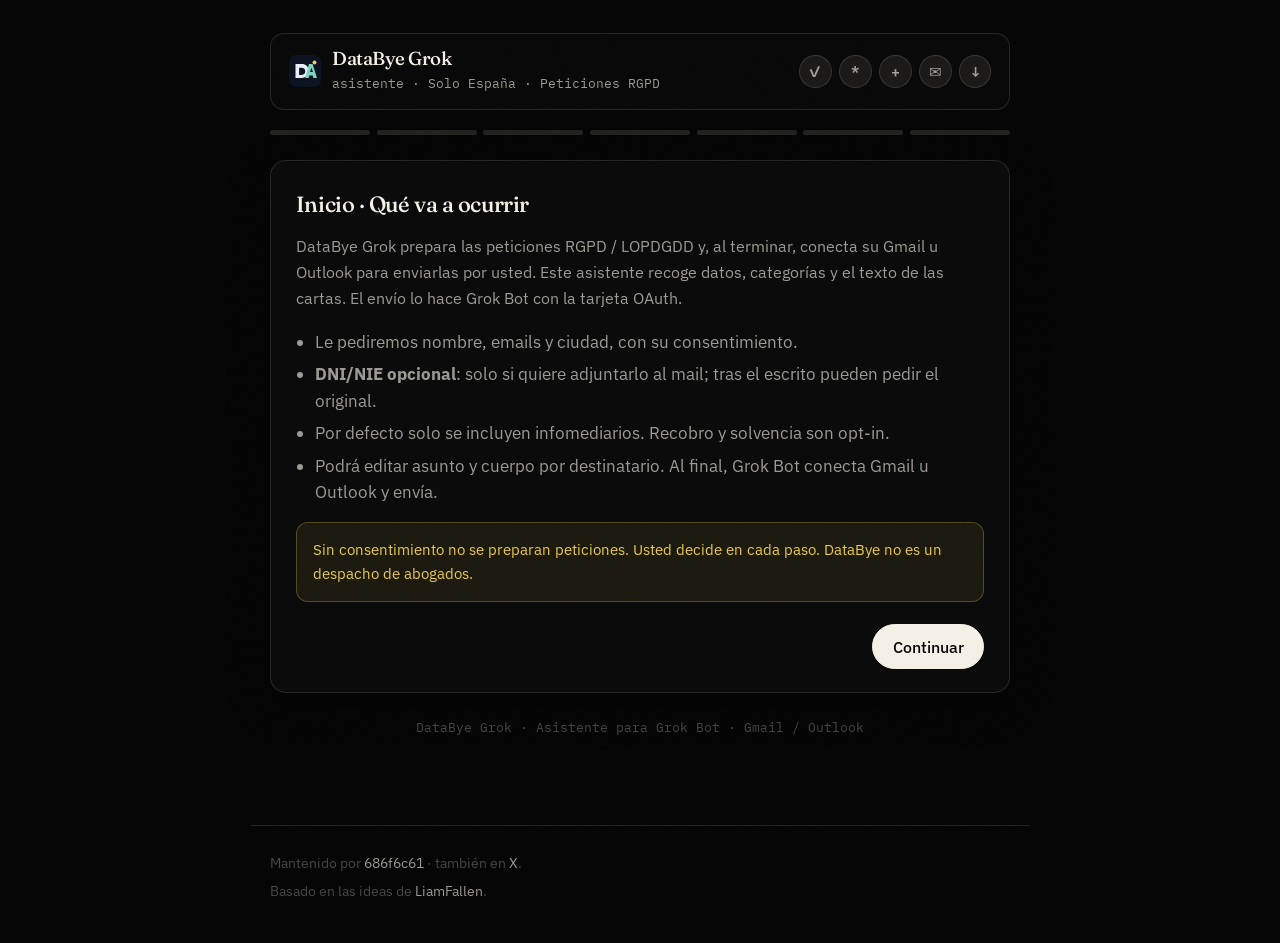
==== commit 8541845c: "wizard: unify cinematic Grok style with landing" ====
--- a/wizard.html
+++ b/wizard.html
@@ -5,135 +5,477 @@
 <meta name="viewport" content="width=device-width, initial-scale=1" />
 <link rel="icon" href="[data-uri]" type="image/svg+xml">
 <title>DataBye Grok · Wizard</title>
+<link rel="preconnect" href="https://fonts.googleapis.com">
+<link rel="preconnect" href="https://fonts.gstatic.com" crossorigin>
+<link href="https://fonts.googleapis.com/css2?family=Fraunces:opsz,wght@9..144,400;500;600&family=IBM+Plex+Mono:wght@400;500&family=IBM+Plex+Sans:wght@400;500;600&display=swap" rel="stylesheet">
+<meta name="theme-color" content="#050505">
 <style>
   :root {
-    --bg: #070b14;
-    --card: #0f1624;
-    --ink: #e8eef7;
-    --muted: #8b9bb0;
-    --line: #1e2a3d;
-    --accent: #7dd3c0;
-    --accent-dim: #2a5f55;
-    --accent-soft: #12241f;
-    --warn: #f0c674;
-    --warn-bg: #241c0e;
-    --warn-line: #4a3a18;
+    --bg: #050505;
+    --bg-soft: #0a0a0a;
+    --cream: #f5f0e6;
+    --cream-dim: rgba(245, 240, 230, 0.62);
+    --cream-faint: rgba(245, 240, 230, 0.28);
+    --line: rgba(245, 240, 230, 0.12);
+    --glow: rgba(245, 240, 230, 0.08);
+    --warn: #e8c94a;
+    --warn-bg: rgba(232, 201, 74, 0.08);
+    --warn-line: rgba(232, 201, 74, 0.28);
+    --mono: "IBM Plex Mono", ui-monospace, SFMono-Regular, Menlo, Consolas, monospace;
+    --sans: "IBM Plex Sans", system-ui, -apple-system, Segoe UI, Roboto, sans-serif;
+    --display: "Fraunces", Georgia, "Times New Roman", serif;
     --radius: 16px;
-    --shadow: 0 12px 40px rgba(0, 0, 0, 0.35);
-    --font: system-ui, -apple-system, "Segoe UI", Roboto, "Helvetica Neue", Arial, sans-serif;
-    --input-bg: #0a101a;
-  }
-  * { box-sizing: border-box; }
-  html, body { margin: 0; padding: 0; background: var(--bg); color: var(--ink); font-family: var(--font); line-height: 1.55; }
-  body { min-height: 100vh; }
-  a { color: var(--accent); }
-  .wrap { max-width: 780px; margin: 0 auto; padding: 2rem 1.25rem 4rem; }
-  .progress { display: flex; gap: 0.4rem; margin: 1.25rem 0 1.5rem; }
+    --shadow: 0 12px 40px rgba(0, 0, 0, 0.45);
+    /* aliases used by wizard markup / inline styles */
+    --ink: var(--cream);
+    --muted: var(--cream-dim);
+    --accent: var(--cream);
+    --accent-dim: var(--cream-faint);
+    --accent-soft: var(--glow);
+    --card: var(--bg-soft);
+    --input-bg: #080808;
+    --font: var(--sans);
+  }
+
+  *, *::before, *::after { box-sizing: border-box; }
+
+  html {
+    color-scheme: dark;
+  }
+
+  html, body {
+    margin: 0;
+    padding: 0;
+    background: var(--bg);
+    color: var(--cream);
+    font-family: var(--sans);
+    font-size: 1.02rem;
+    line-height: 1.6;
+    -webkit-font-smoothing: antialiased;
+  }
+
+  body {
+    min-height: 100vh;
+    position: relative;
+    overflow-x: hidden;
+  }
+
+  .grain {
+    pointer-events: none;
+    position: fixed;
+    inset: 0;
+    z-index: 50;
+    opacity: 0.045;
+    mix-blend-mode: overlay;
+    background-image: url("data:image/svg+xml,%3Csvg viewBox='0 0 200 200' xmlns='http://www.w3.org/2000/svg'%3E%3Cfilter id='n'%3E%3CfeTurbulence type='fractalNoise' baseFrequency='0.85' numOctaves='4' stitchTiles='stitch'/%3E%3C/filter%3E%3Crect width='100%25' height='100%25' filter='url(%23n)'/%3E%3C/svg%3E");
+  }
+
+  a {
+    color: var(--cream);
+    text-underline-offset: 3px;
+    text-decoration-thickness: 1px;
+    text-decoration-color: var(--cream-faint);
+  }
+  a:hover { text-decoration-color: var(--cream); }
+
+  .wrap {
+    max-width: 780px;
+    margin: 0 auto;
+    padding: 2rem 1.25rem 3rem;
+    position: relative;
+    z-index: 1;
+  }
+
+  .progress {
+    display: flex;
+    gap: 0.4rem;
+    margin: 1.25rem 0 1.5rem;
+  }
   .progress span {
-    flex: 1; height: 6px; border-radius: 99px; background: var(--line);
+    flex: 1;
+    height: 5px;
+    border-radius: 99px;
+    background: var(--line);
     transition: background 0.25s ease;
   }
-  .progress span.on { background: var(--accent); }
-  .progress span.done { background: var(--accent-dim); }
+  .progress span.on { background: var(--cream); }
+  .progress span.done { background: var(--cream-faint); }
+
   .card {
-    background: var(--card); border: 1px solid var(--line); border-radius: var(--radius);
-    box-shadow: var(--shadow); padding: 1.6rem 1.5rem 1.4rem;
-  }
+    background: var(--bg-soft);
+    border: 1px solid var(--line);
+    border-radius: var(--radius);
+    box-shadow: var(--shadow);
+    padding: 1.6rem 1.5rem 1.4rem;
+  }
+
   .step { display: none; }
   .step.active { display: block; animation: fade 0.28s ease; }
-  @keyframes fade { from { opacity: 0; transform: translateY(6px); } to { opacity: 1; transform: none; } }
-  h2 { font-size: 1.2rem; margin: 0 0 0.75rem; font-weight: 650; letter-spacing: -0.01em; }
-  h3 { font-size: 1rem; margin: 1.25rem 0 0.5rem; font-weight: 650; color: var(--accent); }
-  .lede { color: var(--muted); margin: 0 0 1.1rem; font-size: 0.98rem; }
-  ul.calm { margin: 0 0 1rem; padding-left: 1.15rem; color: var(--muted); }
+  @keyframes fade {
+    from { opacity: 0; transform: translateY(6px); }
+    to { opacity: 1; transform: none; }
+  }
+
+  h2 {
+    font-family: var(--display);
+    font-size: 1.35rem;
+    margin: 0 0 0.75rem;
+    font-weight: 500;
+    letter-spacing: -0.02em;
+    color: var(--cream);
+  }
+  h3 {
+    font-family: var(--display);
+    font-size: 1.05rem;
+    margin: 1.25rem 0 0.5rem;
+    font-weight: 500;
+    color: var(--cream);
+  }
+
+  .lede {
+    color: var(--cream-dim);
+    margin: 0 0 1.1rem;
+    font-size: 0.98rem;
+  }
+  ul.calm {
+    margin: 0 0 1rem;
+    padding-left: 1.15rem;
+    color: var(--cream-dim);
+  }
   ul.calm li { margin: 0.35rem 0; }
-  label.field { display: block; margin: 0.85rem 0 0.3rem; font-size: 0.88rem; font-weight: 600; }
+
+  label.field {
+    display: block;
+    margin: 0.85rem 0 0.3rem;
+    font-size: 0.88rem;
+    font-weight: 500;
+    color: var(--cream);
+  }
+
   input[type="text"], input[type="email"], textarea, select {
-    width: 100%; padding: 0.7rem 0.8rem; border: 1px solid var(--line); border-radius: 10px;
-    font: inherit; background: var(--input-bg); color: var(--ink);
-  }
-  input:focus, textarea:focus { outline: 2px solid var(--accent-dim); border-color: var(--accent); }
+    width: 100%;
+    padding: 0.7rem 0.8rem;
+    border: 1px solid var(--line);
+    border-radius: 10px;
+    font: inherit;
+    background: var(--input-bg);
+    color: var(--cream);
+  }
+  input:focus, textarea:focus, select:focus {
+    outline: 2px solid var(--cream-faint);
+    border-color: var(--cream-dim);
+  }
   textarea { min-height: 110px; resize: vertical; }
-  .hint { font-size: 0.82rem; color: var(--muted); margin: 0.25rem 0 0; }
+
+  .hint {
+    font-size: 0.82rem;
+    color: var(--cream-dim);
+    margin: 0.25rem 0 0;
+  }
+
   .check {
-    display: flex; gap: 0.65rem; align-items: flex-start; margin-top: 1.1rem;
-    padding: 0.85rem 1rem; background: var(--accent-soft); border-radius: 12px; border: 1px solid #1a3d35;
-  }
-  .check input { margin-top: 0.25rem; flex-shrink: 0; }
+    display: flex;
+    gap: 0.65rem;
+    align-items: flex-start;
+    margin-top: 1.1rem;
+    padding: 0.85rem 1rem;
+    background: var(--glow);
+    border-radius: 12px;
+    border: 1px solid var(--line);
+  }
+  .check input { margin-top: 0.25rem; flex-shrink: 0; accent-color: var(--cream); }
   .check.opt {
-    background: var(--input-bg); border-color: var(--line); margin-top: 0.85rem;
-  }
-  .check.opt .help { display: block; font-size: 0.85rem; color: var(--muted); font-weight: 400; margin-top: 0.35rem; }
+    background: var(--input-bg);
+    border-color: var(--line);
+    margin-top: 0.85rem;
+  }
+  .check.opt .help {
+    display: block;
+    font-size: 0.85rem;
+    color: var(--cream-dim);
+    font-weight: 400;
+    margin-top: 0.35rem;
+  }
+
   .note-box {
-    margin: 1rem 0; padding: 0.9rem 1rem; background: var(--warn-bg); border-radius: 12px;
-    border: 1px solid var(--warn-line); color: var(--warn); font-size: 0.92rem;
-  }
-  .note-box strong { color: var(--ink); }
+    margin: 1rem 0;
+    padding: 0.9rem 1rem;
+    background: var(--warn-bg);
+    border-radius: 12px;
+    border: 1px solid var(--warn-line);
+    color: var(--warn);
+    font-size: 0.92rem;
+  }
+  .note-box strong { color: var(--cream); }
+
   .opt-tag {
-    display: inline-block; font-size: 0.72rem; font-weight: 700; letter-spacing: 0.04em;
-    text-transform: uppercase; background: #1a2435; color: var(--muted);
-    padding: 0.15rem 0.45rem; border-radius: 6px; vertical-align: middle; margin-left: 0.35rem;
-  }
+    display: inline-block;
+    font-size: 0.72rem;
+    font-weight: 600;
+    letter-spacing: 0.04em;
+    text-transform: uppercase;
+    font-family: var(--mono);
+    background: var(--glow);
+    color: var(--cream-dim);
+    border: 1px solid var(--line);
+    padding: 0.15rem 0.45rem;
+    border-radius: 6px;
+    vertical-align: middle;
+    margin-left: 0.35rem;
+  }
+
   .badge {
-    display: inline-block; font-size: 0.7rem; font-weight: 700; letter-spacing: 0.03em;
-    text-transform: uppercase; padding: 0.12rem 0.4rem; border-radius: 6px; margin-left: 0.35rem;
-  }
-  .badge.doc { background: #143028; color: var(--accent); }
-  .badge.likely { background: #2a2410; color: var(--warn); }
-  .badge.web { background: #1a2040; color: #9db4ff; }
+    display: inline-block;
+    font-size: 0.7rem;
+    font-weight: 600;
+    letter-spacing: 0.03em;
+    text-transform: uppercase;
+    font-family: var(--mono);
+    padding: 0.12rem 0.4rem;
+    border-radius: 6px;
+    margin-left: 0.35rem;
+  }
+  .badge.doc {
+    background: var(--glow);
+    color: var(--cream);
+    border: 1px solid var(--line);
+  }
+  .badge.likely {
+    background: var(--warn-bg);
+    color: var(--warn);
+    border: 1px solid var(--warn-line);
+  }
+  .badge.web {
+    background: var(--glow);
+    color: var(--cream-dim);
+    border: 1px solid var(--line);
+  }
+
   .target {
-    border: 1px solid var(--line); border-radius: 12px; padding: 0.9rem 1rem; margin: 0.65rem 0;
+    border: 1px solid var(--line);
+    border-radius: 12px;
+    padding: 0.9rem 1rem;
+    margin: 0.65rem 0;
     background: var(--input-bg);
   }
-  .target-head { display: flex; align-items: flex-start; justify-content: space-between; gap: 0.75rem; flex-wrap: wrap; }
-  .target-head .name { font-weight: 650; }
-  .target-head .meta { font-size: 0.8rem; color: var(--muted); margin-top: 0.2rem; }
+  .target-head {
+    display: flex;
+    align-items: flex-start;
+    justify-content: space-between;
+    gap: 0.75rem;
+    flex-wrap: wrap;
+  }
+  .target-head .name { font-weight: 600; color: var(--cream); }
+  .target-head .meta {
+    font-size: 0.8rem;
+    color: var(--cream-dim);
+    margin-top: 0.2rem;
+    font-family: var(--mono);
+  }
   .target.collapsed .body-edit { display: none; }
-  .nav { display: flex; justify-content: space-between; gap: 0.75rem; margin-top: 1.4rem; flex-wrap: wrap; }
+
+  .nav {
+    display: flex;
+    justify-content: space-between;
+    gap: 0.75rem;
+    margin-top: 1.4rem;
+    flex-wrap: wrap;
+  }
+
   button {
-    font: inherit; cursor: pointer; border-radius: 999px; padding: 0.65rem 1.25rem; border: 1px solid transparent;
-  }
-  button.primary { background: var(--accent); color: #0a1210; font-weight: 650; }
-  button.primary:disabled { opacity: 0.45; cursor: not-allowed; }
-  button.ghost { background: transparent; border-color: var(--line); color: var(--ink); }
-  button.secondary { background: var(--accent-soft); color: var(--accent); font-weight: 600; border-color: #1a3d35; }
+    display: inline-flex;
+    align-items: center;
+    justify-content: center;
+    font-family: var(--sans);
+    font-weight: 500;
+    font-size: 0.95rem;
+    cursor: pointer;
+    border-radius: 999px;
+    padding: 0.7rem 1.2rem;
+    border: 1px solid transparent;
+    transition: background 0.2s, border-color 0.2s, color 0.2s;
+  }
+  button.primary {
+    background: var(--cream);
+    color: #050505;
+    border-color: var(--cream);
+  }
+  button.primary:hover {
+    background: #fff;
+    border-color: #fff;
+  }
+  button.primary:disabled {
+    opacity: 0.45;
+    cursor: not-allowed;
+  }
+  button.ghost {
+    background: transparent;
+    border-color: var(--cream-faint);
+    color: var(--cream);
+  }
+  button.ghost:hover {
+    background: var(--glow);
+    border-color: var(--cream-dim);
+  }
+  button.secondary {
+    background: transparent;
+    color: var(--cream);
+    font-weight: 500;
+    border-color: var(--cream-faint);
+  }
+  button.secondary:hover {
+    background: var(--glow);
+    border-color: var(--cream-dim);
+  }
+
   .summary dl { margin: 0; }
-  .summary dt { font-size: 0.78rem; text-transform: uppercase; letter-spacing: 0.04em; color: var(--muted); margin-top: 0.85rem; }
-  .summary dd { margin: 0.2rem 0 0; }
-  .footer-note { text-align: center; margin-top: 1.5rem; font-size: 0.8rem; color: var(--muted); }
-  code { font-size: 0.85em; background: #1a2435; padding: 0.1rem 0.35rem; border-radius: 4px; }
+  .summary dt {
+    font-size: 0.78rem;
+    text-transform: uppercase;
+    letter-spacing: 0.04em;
+    color: var(--cream-dim);
+    margin-top: 0.85rem;
+    font-family: var(--mono);
+  }
+  .summary dd { margin: 0.2rem 0 0; color: var(--cream); }
+
+  .footer-note {
+    text-align: center;
+    margin-top: 1.5rem;
+    font-size: 0.8rem;
+    color: var(--cream-faint);
+    font-family: var(--mono);
+  }
+
+  code {
+    font-family: var(--mono);
+    font-size: 0.86em;
+    color: var(--cream-dim);
+    background: var(--glow);
+    padding: 0.1rem 0.35rem;
+    border-radius: 4px;
+  }
+
+  .topbar { margin-bottom: 0.25rem; }
   .topbar-inner {
-    display: flex; align-items: center; justify-content: space-between; gap: 1rem;
-    padding: 0.85rem 1rem; background: var(--card); border: 1px solid var(--line);
-    border-radius: 14px; box-shadow: var(--shadow); margin-bottom: 0.25rem;
-  }
-  .brand { display: flex; align-items: center; gap: 0.7rem; text-align: left; }
-  .brand-title { font-weight: 700; font-size: 1.15rem; letter-spacing: -0.02em; line-height: 1.1; }
-  .brand-sub { font-size: 0.78rem; color: var(--muted); }
+    display: flex;
+    align-items: center;
+    justify-content: space-between;
+    gap: 1rem;
+    padding: 0.95rem 1.05rem;
+    background: rgba(10, 10, 10, 0.85);
+    border: 1px solid var(--line);
+    border-radius: 14px;
+    backdrop-filter: blur(14px);
+  }
+  .brand {
+    display: flex;
+    align-items: center;
+    gap: 0.7rem;
+    text-align: left;
+    text-decoration: none;
+    color: var(--cream);
+  }
+  .brand-title {
+    font-family: var(--display);
+    font-weight: 500;
+    font-size: 1.15rem;
+    letter-spacing: -0.02em;
+    line-height: 1.1;
+  }
+  .brand-sub {
+    font-size: 0.78rem;
+    color: var(--cream-dim);
+    font-family: var(--mono);
+    margin-top: 0.2rem;
+  }
   .header-icons { display: flex; gap: 0.45rem; flex-wrap: wrap; }
   .header-icons .hi {
-    width: 2rem; height: 2rem; border-radius: 999px; display: inline-flex; align-items: center;
-    justify-content: center; background: var(--accent-soft); color: var(--accent);
-    border: 1px solid #1a3d35; font-size: 0.9rem; font-weight: 700;
-  }
-  .empty-hint { color: var(--muted); font-size: 0.92rem; font-style: italic; margin: 0.75rem 0; }
+    width: 2rem;
+    height: 2rem;
+    border-radius: 999px;
+    display: inline-flex;
+    align-items: center;
+    justify-content: center;
+    background: var(--glow);
+    color: var(--cream-dim);
+    border: 1px solid var(--line);
+    font-size: 0.9rem;
+    font-weight: 600;
+  }
+
+  .empty-hint {
+    color: var(--cream-dim);
+    font-size: 0.92rem;
+    font-style: italic;
+    margin: 0.75rem 0;
+  }
   .adv-toggle { margin-top: 0.75rem; font-size: 0.88rem; }
-  .adv-toggle summary { cursor: pointer; color: var(--muted); }
-  .portal-link { display: inline-block; margin-top: 0.4rem; font-size: 0.88rem; }
-  .legal-links { margin: 0.75rem 0 0; padding-left: 1.15rem; }
+  .adv-toggle summary {
+    cursor: pointer;
+    color: var(--cream-dim);
+  }
+  .portal-link {
+    display: inline-block;
+    margin-top: 0.4rem;
+    font-size: 0.88rem;
+  }
+  .legal-links {
+    margin: 0.75rem 0 0;
+    padding-left: 1.15rem;
+  }
   .legal-links li { margin: 0.4rem 0; }
   .legal-links a {
-    color: var(--accent); text-decoration: underline; text-underline-offset: 2px;
+    color: var(--cream);
+    text-decoration: underline;
+    text-underline-offset: 2px;
+    text-decoration-color: var(--cream-faint);
     word-break: break-word;
   }
-  .legal-links a:hover { color: #a8ebe0; }
-  .cat-block { margin: 1rem 0; padding: 0.9rem 1rem; background: var(--input-bg);
-    border: 1px solid var(--line); border-radius: 12px; }
-  .cat-block strong { color: var(--ink); }
-  .cat-block p { margin: 0.35rem 0 0; color: var(--muted); font-size: 0.94rem; }
+  .legal-links a:hover { text-decoration-color: var(--cream); }
+
+  .cat-block {
+    margin: 1rem 0;
+    padding: 0.9rem 1rem;
+    background: var(--input-bg);
+    border: 1px solid var(--line);
+    border-radius: 12px;
+  }
+  .cat-block strong { color: var(--cream); }
+  .cat-block p {
+    margin: 0.35rem 0 0;
+    color: var(--cream-dim);
+    font-size: 0.94rem;
+  }
+
+  .robinson-block {
+    border-color: var(--line) !important;
+    background: var(--input-bg) !important;
+  }
+
+  .site-footer {
+    max-width: 780px;
+    margin: 1.5rem auto 2.5rem;
+    padding: 1.25rem 1.25rem 0;
+    border-top: 1px solid var(--line);
+    font-size: 0.85rem;
+    color: var(--cream-faint);
+    position: relative;
+    z-index: 1;
+  }
+  .site-footer a {
+    color: var(--cream-dim);
+    text-decoration: none;
+  }
+  .site-footer a:hover {
+    color: var(--cream);
+    text-decoration: underline;
+  }
+  .site-footer p { margin: 0.35rem 0; }
 </style>
 </head>
 <body>
+<div class="grain" aria-hidden="true"></div>
 <div class="wrap">
   <header class="topbar">
     <div class="topbar-inner">
@@ -382,10 +724,10 @@
   <p class="footer-note">DataBye Grok · Asistente para Grok Bot · Gmail / Outlook</p>
 </div>
 
-<footer style="max-width:780px;margin:1.5rem auto;padding:0 1.25rem;font-size:0.85rem;color:#6f7f99">
-  <p style="margin:0 0 0.35rem;">Mantenido por <a href="https://github.com/686f6c61">686f6c61</a>
+<footer class="site-footer">
+  <p>Mantenido por <a href="https://github.com/686f6c61">686f6c61</a>
   · también en <a href="https://x.com/686f6c61">X</a>.</p>
-  <p style="margin:0;">Basado en las ideas de <a href="https://github.com/LiamFallen" target="_blank" rel="noopener">LiamFallen</a>.</p>
+  <p>Basado en las ideas de <a href="https://github.com/LiamFallen" target="_blank" rel="noopener">LiamFallen</a>.</p>
 </footer>
 
 <script>
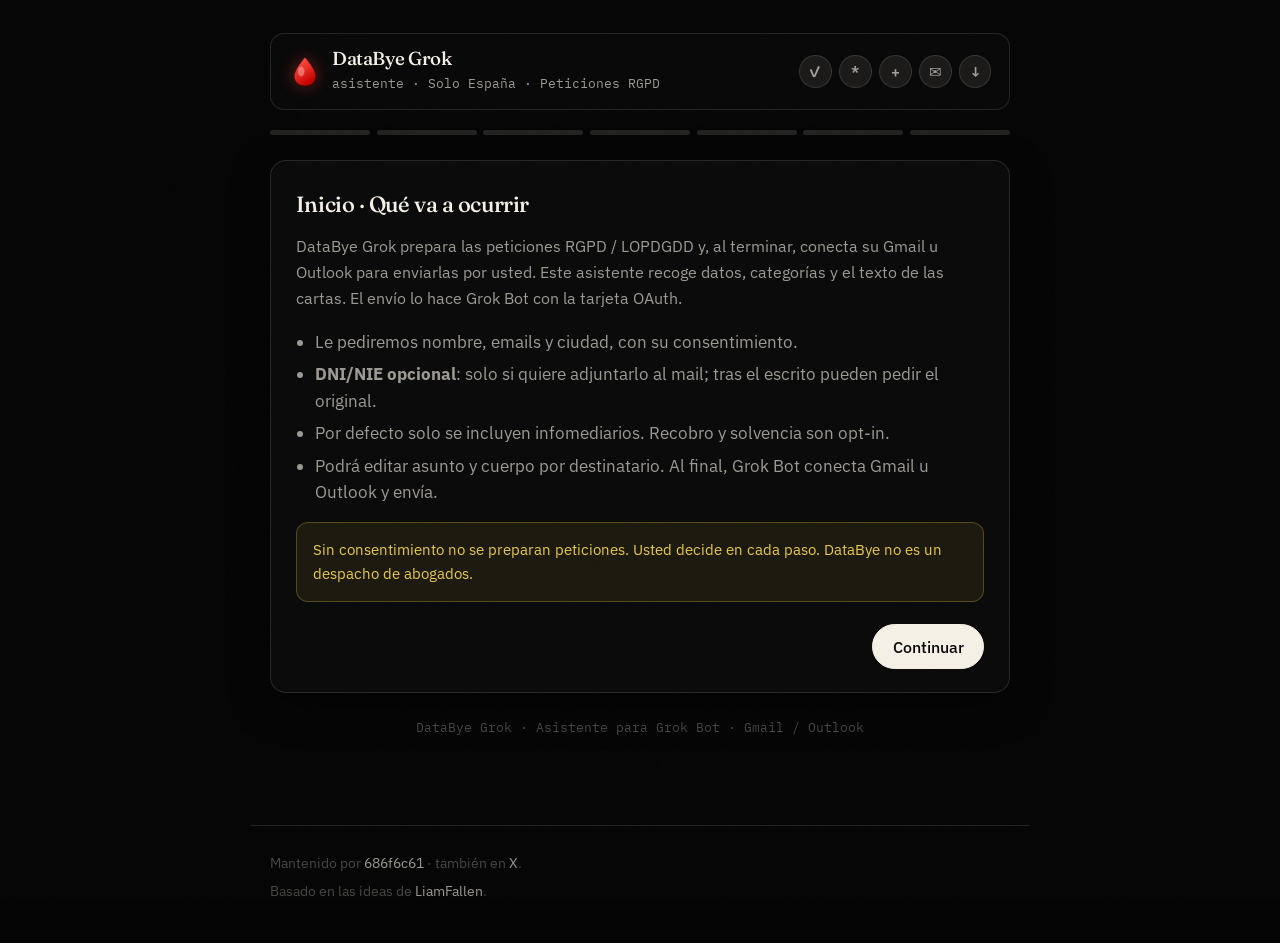
==== commit d095c43c: "landing: red animated teardrop agent, nav icons, brand mark Replace cream blob with original red got" ====
--- a/wizard.html
+++ b/wizard.html
@@ -3,7 +3,7 @@
 <head>
 <meta charset="utf-8" />
 <meta name="viewport" content="width=device-width, initial-scale=1" />
-<link rel="icon" href="[data-uri]" type="image/svg+xml">
+<link rel="icon" href="[data-uri]" type="image/svg+xml">
 <title>DataBye Grok · Wizard</title>
 <link rel="preconnect" href="https://fonts.googleapis.com">
 <link rel="preconnect" href="https://fonts.gstatic.com" crossorigin>
@@ -368,6 +368,13 @@
     border-radius: 14px;
     backdrop-filter: blur(14px);
   }
+  .brand-drop {
+    width: 32px;
+    height: 32px;
+    flex-shrink: 0;
+    display: block;
+    filter: drop-shadow(0 0 8px rgba(255, 59, 48, 0.45));
+  }
   .brand {
     display: flex;
     align-items: center;
@@ -480,7 +487,16 @@
   <header class="topbar">
     <div class="topbar-inner">
       <div class="brand">
-        <img src="[data-uri]" width="32" height="32" alt="">
+        <svg class="brand-drop" width="32" height="32" viewBox="0 0 32 32" aria-hidden="true" xmlns="http://www.w3.org/2000/svg">
+          <defs>
+            <linearGradient id="wbdg" x1="30%" y1="10%" x2="70%" y2="90%">
+              <stop offset="0%" stop-color="#ff4d42"/>
+              <stop offset="100%" stop-color="#c40000"/>
+            </linearGradient>
+          </defs>
+          <path d="M16 2.5C16 2.5 5.5 14.5 5.5 21c0 6.35 4.7 9.5 10.5 9.5S26.5 27.35 26.5 21C26.5 14.5 16 2.5 16 2.5Z" fill="url(#wbdg)"/>
+          <ellipse cx="12.2" cy="16.5" rx="3.2" ry="5" fill="#fff" fill-opacity=".32"/>
+        </svg>
         <div>
           <div class="brand-title">DataBye Grok</div>
           <div class="brand-sub">asistente · Solo España · Peticiones RGPD</div>
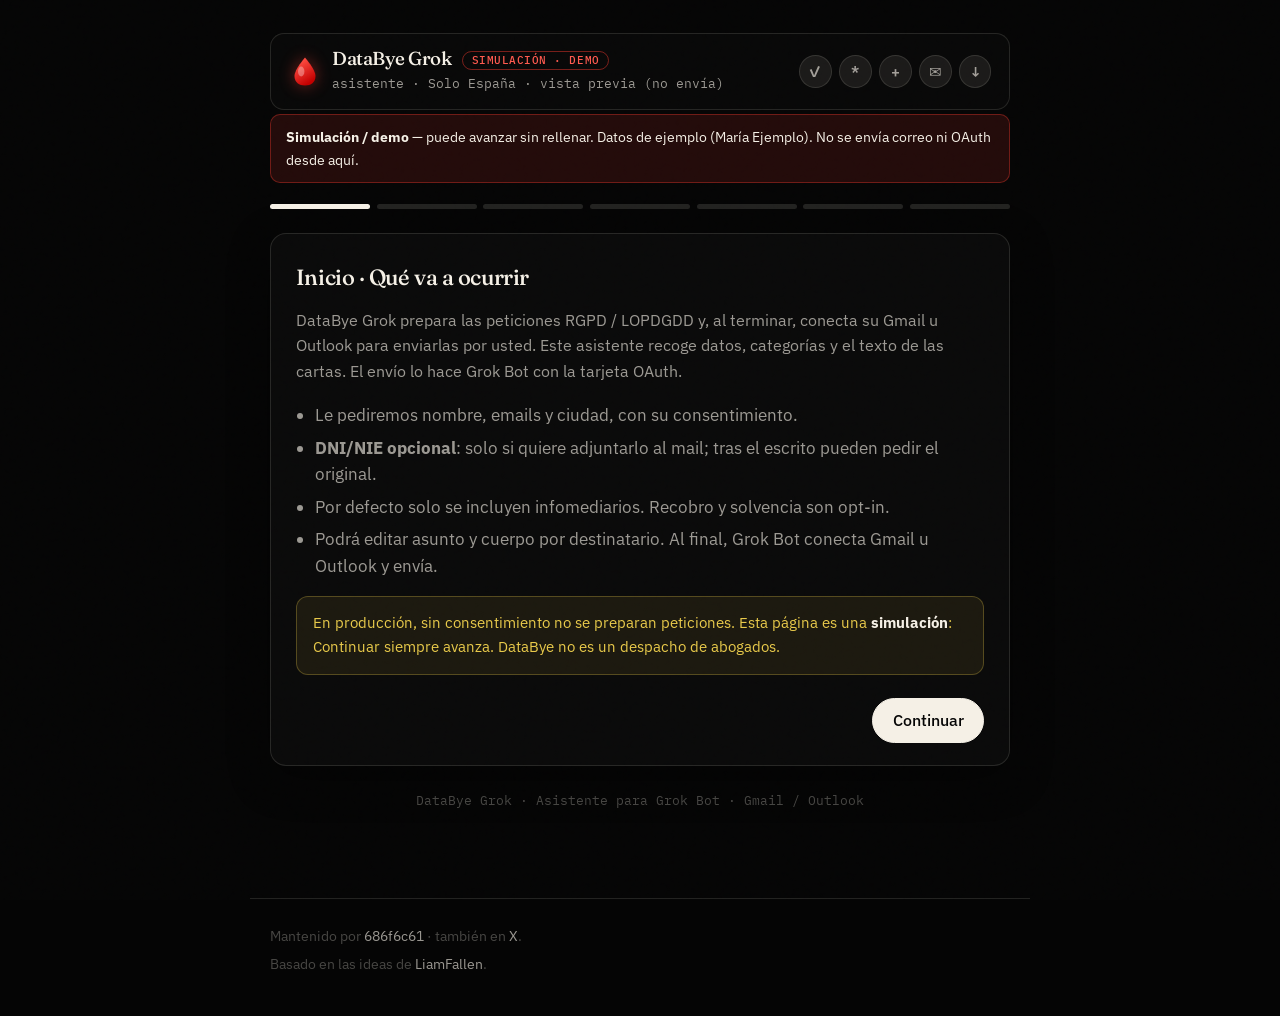
==== commit 844752c0: "landing: wizard simulación labels, prefill boot, progress fix Clarify Simulación/demo in header, ban" ====
--- a/wizard.html
+++ b/wizard.html
@@ -4,7 +4,7 @@
 <meta charset="utf-8" />
 <meta name="viewport" content="width=device-width, initial-scale=1" />
 <link rel="icon" href="[data-uri]" type="image/svg+xml">
-<title>DataBye Grok · Wizard</title>
+<title>DataBye · Wizard (simulación)</title>
 <link rel="preconnect" href="https://fonts.googleapis.com">
 <link rel="preconnect" href="https://fonts.gstatic.com" crossorigin>
 <link href="https://fonts.googleapis.com/css2?family=Fraunces:opsz,wght@9..144,400;500;600&family=IBM+Plex+Mono:wght@400;500&family=IBM+Plex+Sans:wght@400;500;600&display=swap" rel="stylesheet">
@@ -479,9 +479,38 @@
     text-decoration: underline;
   }
   .site-footer p { margin: 0.35rem 0; }
+
+  .toast-host {
+    position: fixed; left: 50%; bottom: 1.25rem; transform: translateX(-50%);
+    z-index: 200; display: flex; flex-direction: column; gap: 0.5rem;
+    width: min(420px, calc(100% - 2rem)); pointer-events: none;
+  }
+  .toast {
+    pointer-events: auto; padding: 0.75rem 1rem; border-radius: 12px;
+    background: #1a1a1a; color: #f5f0e6; border: 1px solid rgba(245,240,230,0.18);
+    box-shadow: 0 12px 40px rgba(0,0,0,0.45); font-size: 0.92rem; line-height: 1.4;
+    animation: toastIn 0.25s ease;
+  }
+  .toast.warn { border-color: rgba(255,59,48,0.45); }
+  .toast.info { border-color: rgba(245,240,230,0.28); }
+  .demo-banner {
+    margin: 0 0 1rem; padding: 0.65rem 0.9rem; border-radius: 10px;
+    background: rgba(255,59,48,0.12); border: 1px solid rgba(255,59,48,0.35);
+    color: #f5f0e6; font-size: 0.88rem;
+  }
+  .demo-pill {
+    display: inline-flex; align-items: center; gap: 0.3rem;
+    margin-left: 0.45rem; padding: 0.15rem 0.5rem; border-radius: 999px;
+    font-family: var(--mono); font-size: 0.65rem; letter-spacing: 0.05em;
+    text-transform: uppercase; color: #ff5a4f;
+    border: 1px solid rgba(255,59,48,0.45); vertical-align: middle;
+  }
+  @keyframes toastIn { from { opacity: 0; transform: translateY(8px); } to { opacity: 1; transform: none; } }
+
 </style>
 </head>
 <body>
+<div class="toast-host" id="toast-host" aria-live="polite"></div>
 <div class="grain" aria-hidden="true"></div>
 <div class="wrap">
   <header class="topbar">
@@ -498,8 +527,8 @@
           <ellipse cx="12.2" cy="16.5" rx="3.2" ry="5" fill="#fff" fill-opacity=".32"/>
         </svg>
         <div>
-          <div class="brand-title">DataBye Grok</div>
-          <div class="brand-sub">asistente · Solo España · Peticiones RGPD</div>
+          <div class="brand-title">DataBye Grok <span class="demo-pill">Simulación · demo</span></div>
+          <div class="brand-sub">asistente · Solo España · vista previa (no envía)</div>
         </div>
       </div>
       <div class="header-icons" aria-hidden="true">
@@ -511,6 +540,8 @@
       </div>
     </div>
   </header>
+
+  <div class="demo-banner" role="status"><strong>Simulación / demo</strong> — puede avanzar sin rellenar. Datos de ejemplo (María Ejemplo). No se envía correo ni OAuth desde aquí.</div>
 
   <div class="progress" aria-hidden="true">
     <span data-i="0"></span>
@@ -532,7 +563,7 @@
       <li>Por defecto solo se incluyen infomediarios. Recobro y solvencia son opt-in.</li>
       <li>Podrá editar asunto y cuerpo por destinatario. Al final, Grok Bot conecta Gmail u Outlook y envía.</li>
     </ul>
-    <div class="note-box">Sin consentimiento no se preparan peticiones. Usted decide en cada paso. DataBye no es un despacho de abogados.</div>
+    <div class="note-box">En producción, sin consentimiento no se preparan peticiones. Esta página es una <strong>simulación</strong>: Continuar siempre avanza. DataBye no es un despacho de abogados.</div>
     <div class="nav">
       <span></span>
       <button type="button" class="primary" data-next>Continuar</button>
@@ -1138,10 +1169,11 @@
   }
 
   function copyHandoff() {
-    if (!$("legal_ack").checked) {
-      alert("Marque el aviso legal antes de continuar.");
+    if (!DEMO && !$("legal_ack").checked) {
+      toast("Marque el aviso legal antes de continuar.", "warn");
       return;
     }
+    if (DEMO && $("legal_ack") && !$("legal_ack").checked) $("legal_ack").checked = true;
     fillHandoff();
     var ta = $("handoff");
     var st = $("handoff-status");
@@ -1165,10 +1197,11 @@
   }
 
   function handoffContinue() {
-    if (!$("legal_ack").checked) {
-      alert("Marque el aviso legal antes de continuar.");
+    if (!DEMO && !$("legal_ack").checked) {
+      toast("Marque el aviso legal antes de continuar.", "warn");
       return;
     }
+    if (DEMO && $("legal_ack") && !$("legal_ack").checked) $("legal_ack").checked = true;
     fillHandoff();
     copyHandoff();
     var st = $("handoff-status");
@@ -1190,7 +1223,7 @@
       if (i === step) s.classList.add("active");
       else s.classList.remove("active");
     });
-    document.querySelectorAll("#progress span").forEach(function (sp) {
+    document.querySelectorAll(".progress span").forEach(function (sp) {
       var i = Number(sp.getAttribute("data-i"));
       sp.classList.toggle("on", i === step);
       sp.classList.toggle("done", i < step);
@@ -1201,18 +1234,60 @@
     try { window.scrollTo({ top: 0, behavior: "smooth" }); } catch (e) { window.scrollTo(0, 0); }
   }
 
+
+  var DEMO = true; // landing simulation: no hard blockers
+
+  function toast(msg, kind) {
+    var host = document.getElementById("toast-host");
+    if (!host) { console.warn(msg); return; }
+    var el = document.createElement("div");
+    el.className = "toast " + (kind || "info");
+    el.textContent = msg;
+    host.appendChild(el);
+    setTimeout(function () { try { el.remove(); } catch (e) {} }, 4200);
+  }
+
+  function prefillDemo() {
+    if (!DEMO) return;
+    function set(id, val) {
+      var el = $(id);
+      if (el && !(el.value || "").trim()) el.value = val;
+    }
+    set("full_name", "María Ejemplo");
+    set("emails", "maria@example.com, maria.alt@example.com");
+    set("aliases", "M. Ejemplo");
+    set("city", "Madrid");
+    if ($("consent") && !$("consent").checked) $("consent").checked = true;
+    if ($("legal_ack") && !$("legal_ack").checked) $("legal_ack").checked = true;
+  }
+
   function validateStep(n) {
+    if (DEMO) {
+      if (n === 2) {
+        var wasEmpty = !(($("full_name") && $("full_name").value.trim()) && ($("emails") && $("emails").value.trim()));
+        prefillDemo();
+        if (wasEmpty) toast("Simulación: datos de ejemplo aplicados (María Ejemplo).", "info");
+      }
+      if (n === 4) {
+        var keys = Object.keys(selection);
+        if (!keys.some(function (id) { return selection[id] && selection[id].checked; })) {
+          keys.slice(0, 3).forEach(function (id) { if (selection[id]) selection[id].checked = true; });
+          toast("Simulación: 3 destinatarios de ejemplo seleccionados.", "info");
+        }
+      }
+      return true;
+    }
     if (n === 2) {
       var name = ($("full_name").value || "").trim();
       var emails = splitList($("emails").value);
-      if (!name) { alert("Indique el nombre completo."); return false; }
-      if (!emails.length) { alert("Indique al menos un email."); return false; }
-      if (!$("consent").checked) { alert("Necesitamos su consentimiento para continuar."); return false; }
+      if (!name) { toast("Indique el nombre completo.", "warn"); return false; }
+      if (!emails.length) { toast("Indique al menos un email.", "warn"); return false; }
+      if (!$("consent").checked) { toast("Necesitamos su consentimiento para continuar.", "warn"); return false; }
       return true;
     }
     if (n === 4) {
       var any = Object.keys(selection).some(function (id) { return selection[id].checked; });
-      if (!any) { alert("Seleccione al menos un destinatario."); return false; }
+      if (!any) { toast("Seleccione al menos un destinatario.", "warn"); return false; }
       return true;
     }
     return true;
@@ -1246,6 +1321,7 @@
     if (or) or.addEventListener("change", function () { /* lists rebuild on step enter */ });
     var os = $("opt_solvency");
     if (os) os.addEventListener("change", function () {});
+    if (DEMO) prefillDemo();
     showStep(0);
   }
 
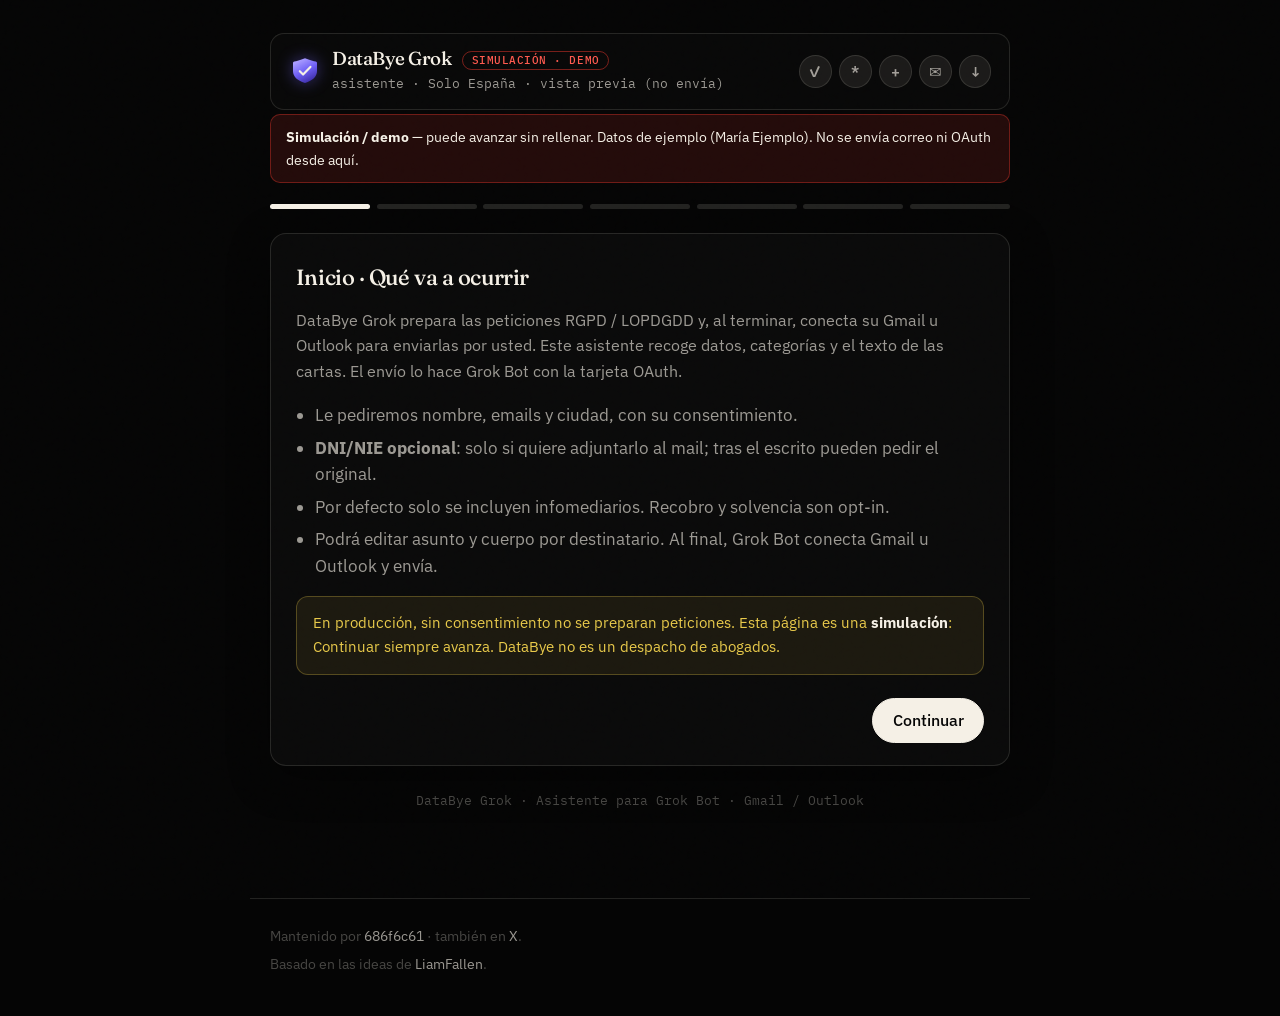
==== commit 06a6d7c8: "fix: replace blood-drop brand with indigo shield mark Swap the red droplet / Grok-face illustrations" ====
--- a/wizard.html
+++ b/wizard.html
@@ -368,12 +368,12 @@
     border-radius: 14px;
     backdrop-filter: blur(14px);
   }
-  .brand-drop {
+  .brand-mark {
     width: 32px;
     height: 32px;
     flex-shrink: 0;
     display: block;
-    filter: drop-shadow(0 0 8px rgba(255, 59, 48, 0.45));
+    filter: drop-shadow(0 0 8px rgba(109, 94, 245, 0.45));
   }
   .brand {
     display: flex;
@@ -516,15 +516,16 @@
   <header class="topbar">
     <div class="topbar-inner">
       <div class="brand">
-        <svg class="brand-drop" width="32" height="32" viewBox="0 0 32 32" aria-hidden="true" xmlns="http://www.w3.org/2000/svg">
+        <svg class="brand-mark" width="32" height="32" viewBox="0 0 32 32" aria-hidden="true" xmlns="http://www.w3.org/2000/svg">
           <defs>
-            <linearGradient id="wbdg" x1="30%" y1="10%" x2="70%" y2="90%">
-              <stop offset="0%" stop-color="#ff4d42"/>
-              <stop offset="100%" stop-color="#c40000"/>
+            <linearGradient id="wbdg" x1="28%" y1="8%" x2="74%" y2="94%">
+              <stop offset="0%" stop-color="#a99cff"/>
+              <stop offset="50%" stop-color="#6d5ef5"/>
+              <stop offset="100%" stop-color="#3d2ea8"/>
             </linearGradient>
           </defs>
-          <path d="M16 2.5C16 2.5 5.5 14.5 5.5 21c0 6.35 4.7 9.5 10.5 9.5S26.5 27.35 26.5 21C26.5 14.5 16 2.5 16 2.5Z" fill="url(#wbdg)"/>
-          <ellipse cx="12.2" cy="16.5" rx="3.2" ry="5" fill="#fff" fill-opacity=".32"/>
+          <path d="M16 3.2C20.8 5.1 25 6.1 26.7 6.5c.8.2 1.3.9 1.3 1.7V16c0 5.5-4.1 9.5-12 12C8.1 25.5 4 21.5 4 16V8.2c0-.8.5-1.5 1.3-1.7C7 6.1 11.2 5.1 16 3.2Z" fill="url(#wbdg)"/>
+          <path d="M10.8 16.2l3.3 3.3 7.3-7.6" fill="none" stroke="#f5f0e6" stroke-width="2.15" stroke-linecap="round" stroke-linejoin="round"/>
         </svg>
         <div>
           <div class="brand-title">DataBye Grok <span class="demo-pill">Simulación · demo</span></div>
